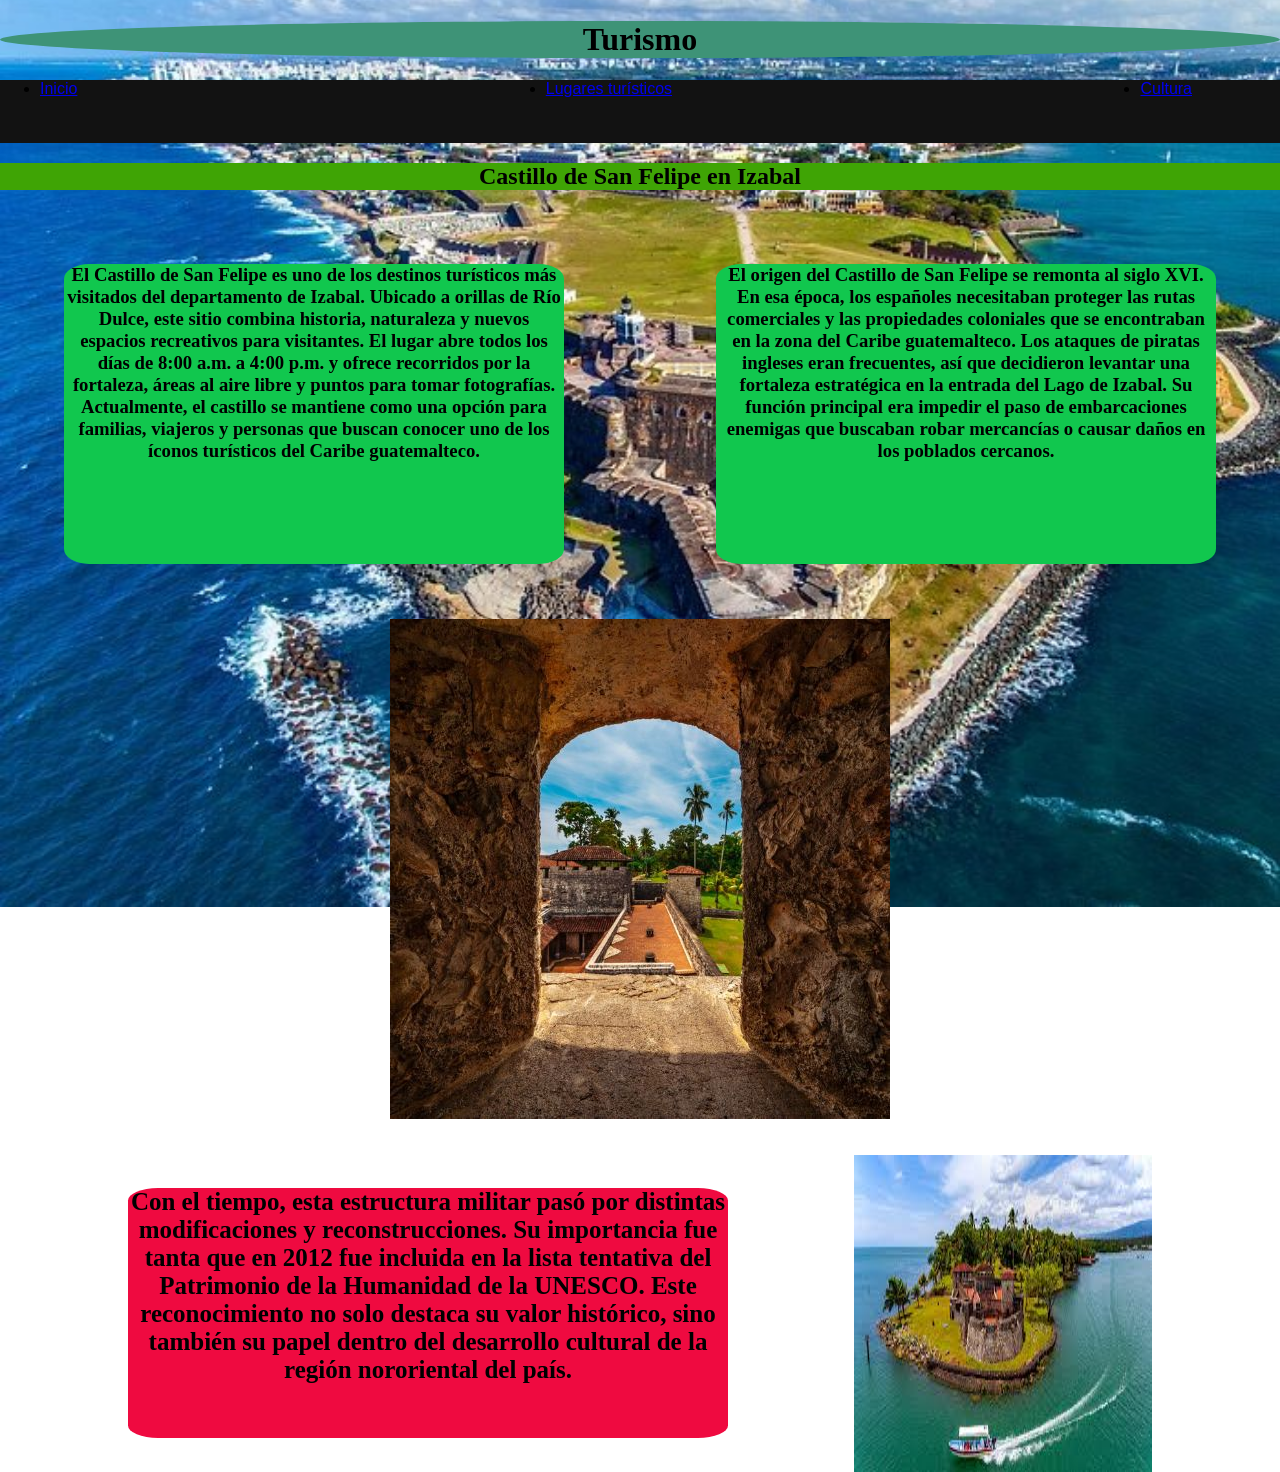
==== index.html @ 3e4a297f "termine de hacer la pagina principal y acomodar los cuadros de los textos" ====
<!DOCTYPE html>
<html lang="en">
<head>
    <meta charset="UTF-8">
    <meta name="viewport" content="width=device-width, initial-scale=1.0">
    <title>Document</title>
    <link rel="stylesheet" href="estilo.css">
</head>
<body>
    <h1>Turismo</h1>

    <nav>
        <nav class="barra-nav">
        <ul>
        <li><a href="index.html">Inicio</a></li>
        <li><a href="Lugares.html">Lugares turísticos</a></li>
        <li><a href="cultura.html">Cultura</a></li> 
        </ul>
    </nav>
    
    <h2>Castillo de San Felipe en Izabal</h2>


    <br></br>
       

      <div class="contenedor-1">

    <h3>El Castillo de San Felipe es uno de los destinos turísticos más visitados del departamento de Izabal. 
        Ubicado a orillas de Río Dulce, este sitio combina historia, naturaleza y nuevos espacios recreativos 
        para visitantes. El lugar abre todos los días de 8:00 a.m. a 4:00 p.m. y ofrece recorridos por la 
        fortaleza, áreas al aire libre y puntos para tomar fotografías. Actualmente, el castillo se mantiene 
        como una opción para familias, viajeros y personas que buscan conocer uno de los íconos turísticos del 
        Caribe guatemalteco.</h3>


    
    
    <h3>El origen del Castillo de San Felipe se remonta al siglo XVI. En esa época, los españoles necesitaban 
        proteger las rutas comerciales y las propiedades coloniales que se encontraban en la zona del Caribe 
        guatemalteco. Los ataques de piratas ingleses eran frecuentes, así que decidieron levantar una fortaleza 
        estratégica en la entrada del Lago de Izabal. Su función principal era impedir el paso de embarcaciones
        enemigas que buscaban robar mercancías o causar daños en los poblados cercanos.</h3> </div>
    
           
    
    </div>


         <br></br>

         
           <div class="filip">
            
            <img src="Castillo-de-San-Felipe.jpeg" alt="Castillo"> 
        
        </div>

          
         
        

         
         <br></br>

         <div class="repeat">


        <h4>Con el tiempo, esta estructura militar pasó por distintas modificaciones y reconstrucciones. 
        Su importancia fue tanta que en 2012 fue incluida en la lista tentativa del Patrimonio de la
         Humanidad de la UNESCO. Este reconocimiento no solo destaca su valor histórico, sino también
         su papel dentro del desarrollo cultural de la región nororiental del país.</h4> 

         
         <br></br>
         <img src="Castillo.jpeg" alt="castillo"> </div>


        
        
    </h3>

    
</body>
</html>
---- estilo.css ----
body{
    background-image: url("caption.jpg");
    background-size: cover;       
    background-repeat: no-repeat;  
    background-position: center;  
    background-attachment: fixed;  
    height: 100vh;                 
    margin: 0;
}



h1{
    background-color: rgb(62, 147, 119);
    border-radius: 100%;
    text-align: center;
}

.barra-nav{
    background-color: rgb(18, 18, 18);
    text-align: center;
    font-family: Impact, Haettenschweiler, 'Arial Narrow Bold', sans-serif;
    height: 7vh;
    align-items: center;

}
ul{
    display: flex;
    width: 90%;
    justify-content: space-between;
    align-items: center;
}

h2{
    text-align: center;
    background-color: rgb(63, 164, 5);
    

}

h3{
    border-radius: 5%;
    width: 500px;
    height: 300px;
    background-color: rgb(17, 199, 78);
    text-align: center;
    align-items: center;
    justify-content: center;
    border-top: 50%;
   
    
   
   
}

h4{
     border-radius: 5%;
    width: 600px;
    height: 250px;
    background-color: rgb(239, 10, 64);
    text-align: center;
    align-items: center;
    justify-content: center;
    display: block;
    font-size: 25px;

}

.contenedor-1{
    display: flex;
    justify-content: center;
    gap: 20;
    flex-wrap: wrap;
    justify-content: space-between;
    padding: 0 5%;
    
}

.repeat{
     display: flex;
    justify-content: center;
    gap: 20;
    flex-wrap: wrap;
    justify-content: space-between;
    padding: 0 10%;
    
       


}

.filip{
    display: flex;
    justify-content: center;
    border-radius: 25%; 
}
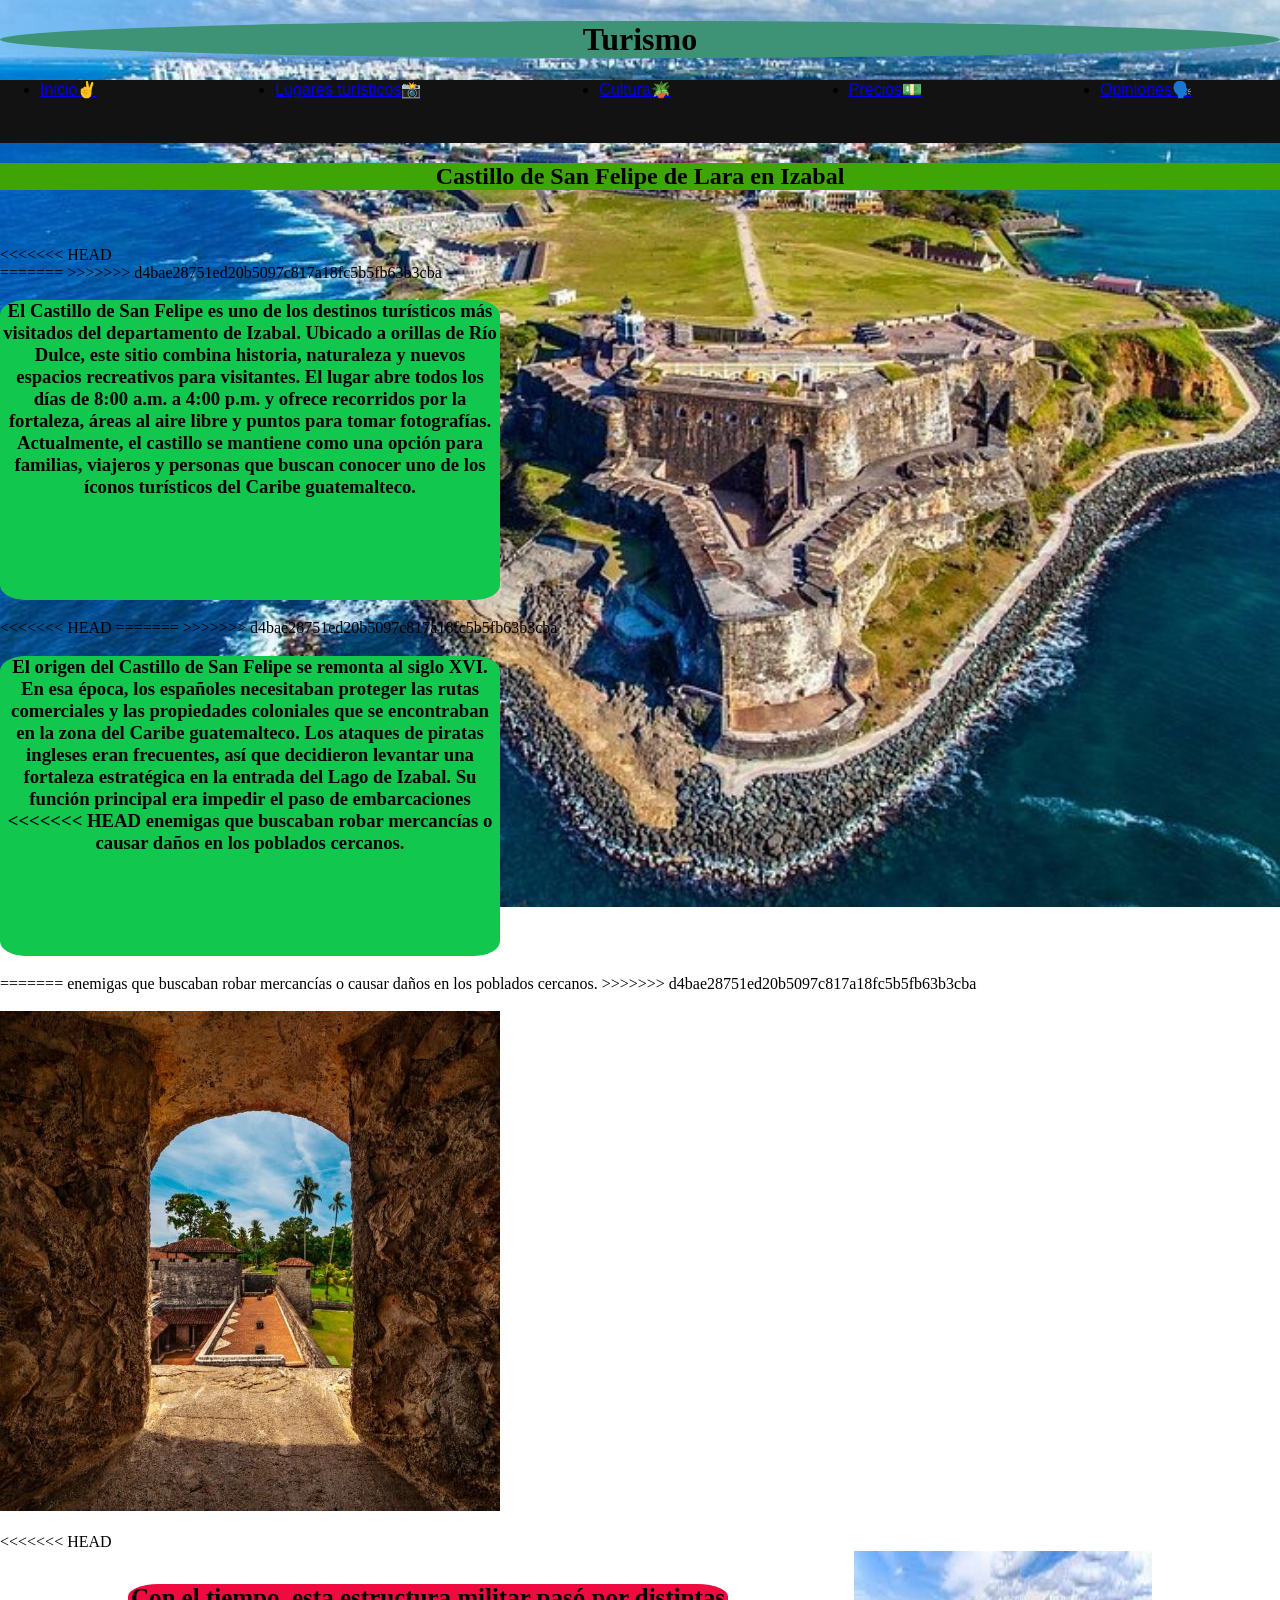
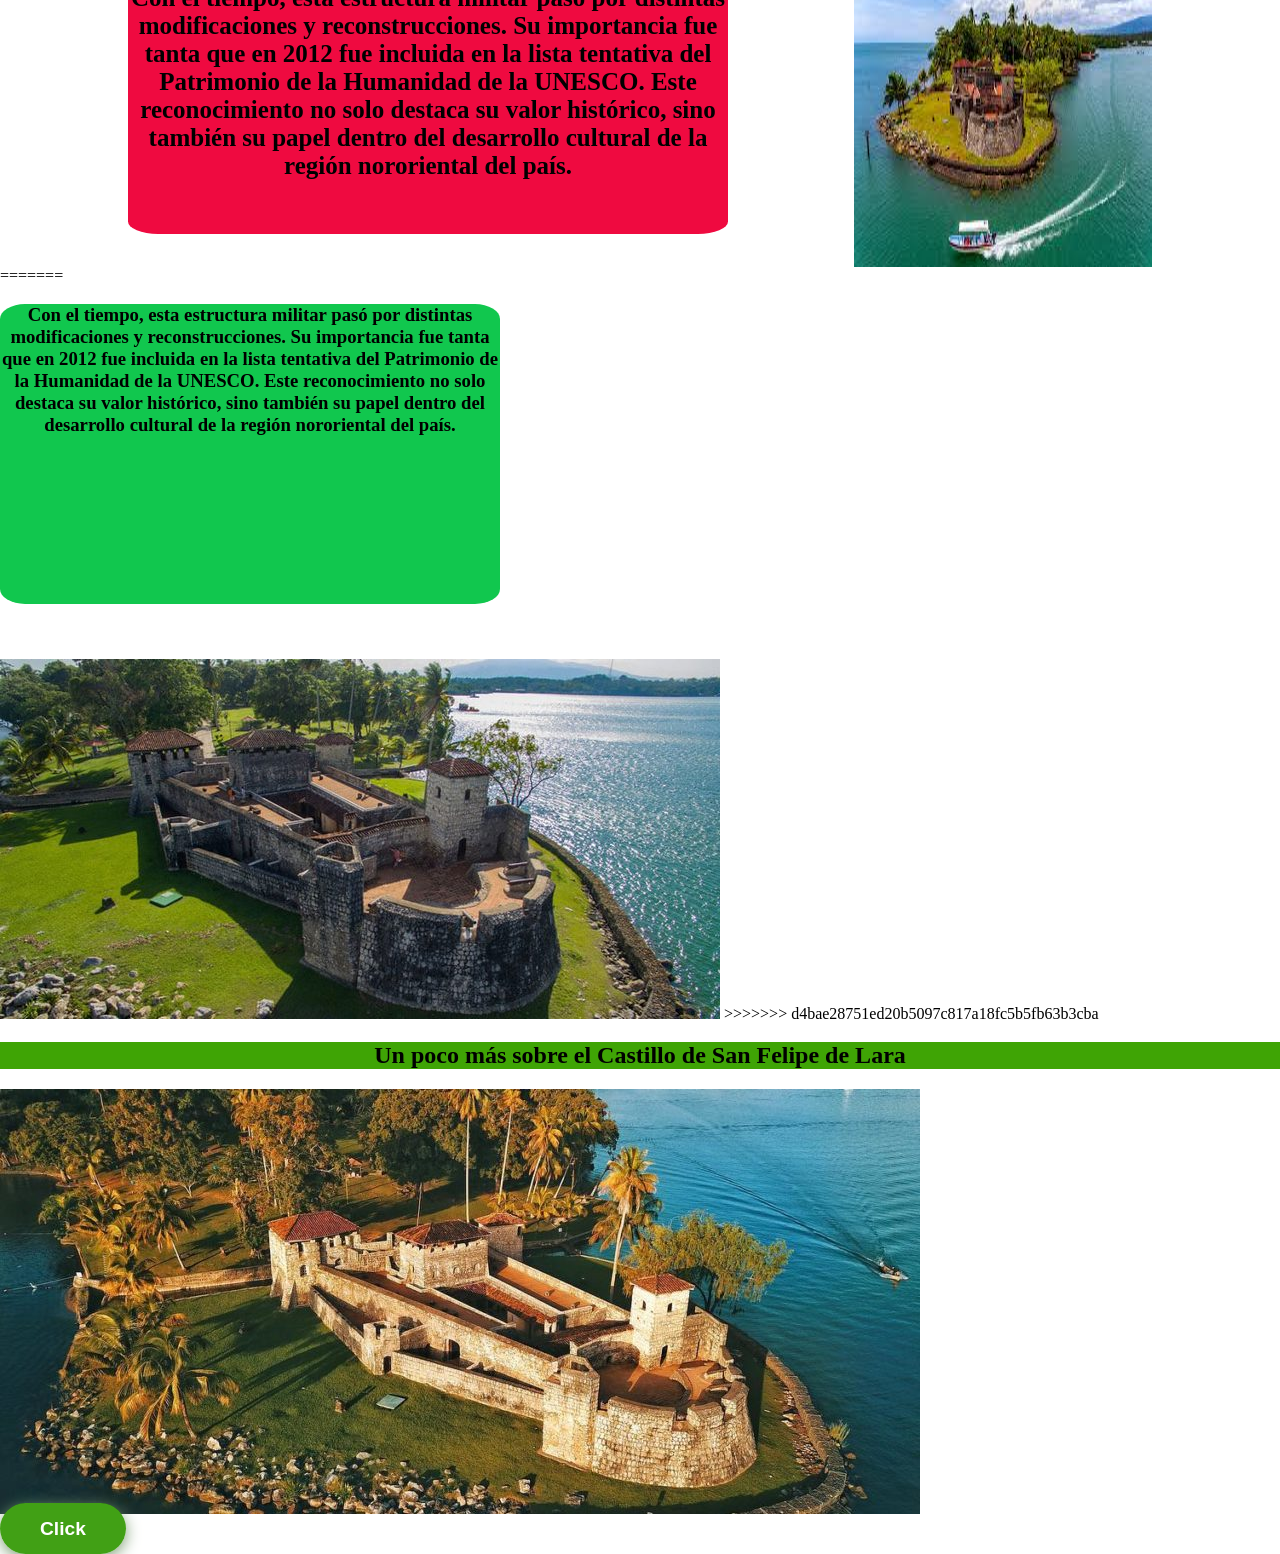
==== commit 2148fcca: "hise otros cambios a los textos y a unos archivos" ====
--- a/index.html
+++ b/index.html
@@ -8,24 +8,26 @@
 </head>
 <body>
     <h1>Turismo</h1>
-
-    <nav>
+    
         <nav class="barra-nav">
         <ul>
-        <li><a href="index.html">Inicio</a></li>
-        <li><a href="Lugares.html">Lugares turísticos</a></li>
-        <li><a href="cultura.html">Cultura</a></li> 
+        <li><a href="index.html">Inicio✌️</a></li>
+        <li><a href="Lugares.html">Lugares turísticos📸</a></li>
+        <li><a href="cultura.html">Cultura🪴</a></li> 
+         <li><a href="Precios.html">Precios💵</a></li> 
+          <li><a href="Opiniones.html">Opiniones🗣️</a></li> 
         </ul>
     </nav>
     
-    <h2>Castillo de San Felipe en Izabal</h2>
-
-
+    <h2>Castillo de San Felipe de Lara en Izabal</h2>
     <br></br>
+<<<<<<< HEAD
        
 
       <div class="contenedor-1">
 
+=======
+>>>>>>> d4bae28751ed20b5097c817a18fc5b5fb63b3cba
     <h3>El Castillo de San Felipe es uno de los destinos turísticos más visitados del departamento de Izabal. 
         Ubicado a orillas de Río Dulce, este sitio combina historia, naturaleza y nuevos espacios recreativos 
         para visitantes. El lugar abre todos los días de 8:00 a.m. a 4:00 p.m. y ofrece recorridos por la 
@@ -33,13 +35,17 @@
         como una opción para familias, viajeros y personas que buscan conocer uno de los íconos turísticos del 
         Caribe guatemalteco.</h3>
 
+<<<<<<< HEAD
 
     
     
+=======
+>>>>>>> d4bae28751ed20b5097c817a18fc5b5fb63b3cba
     <h3>El origen del Castillo de San Felipe se remonta al siglo XVI. En esa época, los españoles necesitaban 
         proteger las rutas comerciales y las propiedades coloniales que se encontraban en la zona del Caribe 
         guatemalteco. Los ataques de piratas ingleses eran frecuentes, así que decidieron levantar una fortaleza 
         estratégica en la entrada del Lago de Izabal. Su función principal era impedir el paso de embarcaciones
+<<<<<<< HEAD
         enemigas que buscaban robar mercancías o causar daños en los poblados cercanos.</h3> </div>
     
            
@@ -47,21 +53,13 @@
     </div>
 
 
+=======
+        enemigas que buscaban robar mercancías o causar daños en los poblados cercanos.</h3>
+>>>>>>> d4bae28751ed20b5097c817a18fc5b5fb63b3cba
          <br></br>
-
-         
-           <div class="filip">
-            
-            <img src="Castillo-de-San-Felipe.jpeg" alt="Castillo"> 
-        
-        </div>
-
-          
-         
-        
-
-         
+         <img src="Castillo-de-San-Felipe.jpeg" alt="Castillo">
          <br></br>
+<<<<<<< HEAD
 
          <div class="repeat">
 
@@ -74,8 +72,25 @@
          
          <br></br>
          <img src="Castillo.jpeg" alt="castillo"> </div>
+=======
+        <h3>Con el tiempo, esta estructura militar pasó por distintas modificaciones y reconstrucciones. 
+        Su importancia fue tanta que en 2012 fue incluida en la lista tentativa del Patrimonio de la
+         Humanidad de la UNESCO. Este reconocimiento no solo destaca su valor histórico, sino también
+         su papel dentro del desarrollo cultural de la región nororiental del país.</h3>
+         <br></br>
+         <img src="Fondo.jpeg" alt="Lugar">
+>>>>>>> d4bae28751ed20b5097c817a18fc5b5fb63b3cba
 
+    <h2>Un poco más sobre el Castillo de San Felipe de Lara</h2>
+        <img src="C.jpeg" alt="Castillo">
+        <br>
 
+        <!-- boton -->
+      <div class="contenedor-boton">
+        <a href="https://share.google/L8lmD1VHxZfL7Hpo6" target="_blank" class="btn-Click">Click</a>
+      </div>
+
+        
         
         
     </h3>
--- a/estilo.css
+++ b/estilo.css
@@ -66,6 +66,7 @@
 
 }
 
+<<<<<<< HEAD
 .contenedor-1{
     display: flex;
     justify-content: center;
@@ -93,4 +94,30 @@
     display: flex;
     justify-content: center;
     border-radius: 25%; 
-}+}
+=======
+.contenedor-boton {
+    display: flex;
+    justify-content: center;
+    margin-top: 40px;
+    margin-bottom: 60px;
+ }
+
+ .btn-Click{
+    height: 42%;
+    background-color: rgb(65, 160, 21);
+    color: white;
+    padding: 15px 40px;
+    font-size: 1.2rem;
+    font-family: 'Segoe UI', sans-serif;
+    font-weight: bold;
+    text-decoration: none;
+    border-radius: 50px;
+    box-shadow: 0 4px 15px rgb(130, 161, 120);
+ }
+
+.btn-Click::after{
+    background-color: rgb(108, 192, 82);
+ }
+
+>>>>>>> d4bae28751ed20b5097c817a18fc5b5fb63b3cba
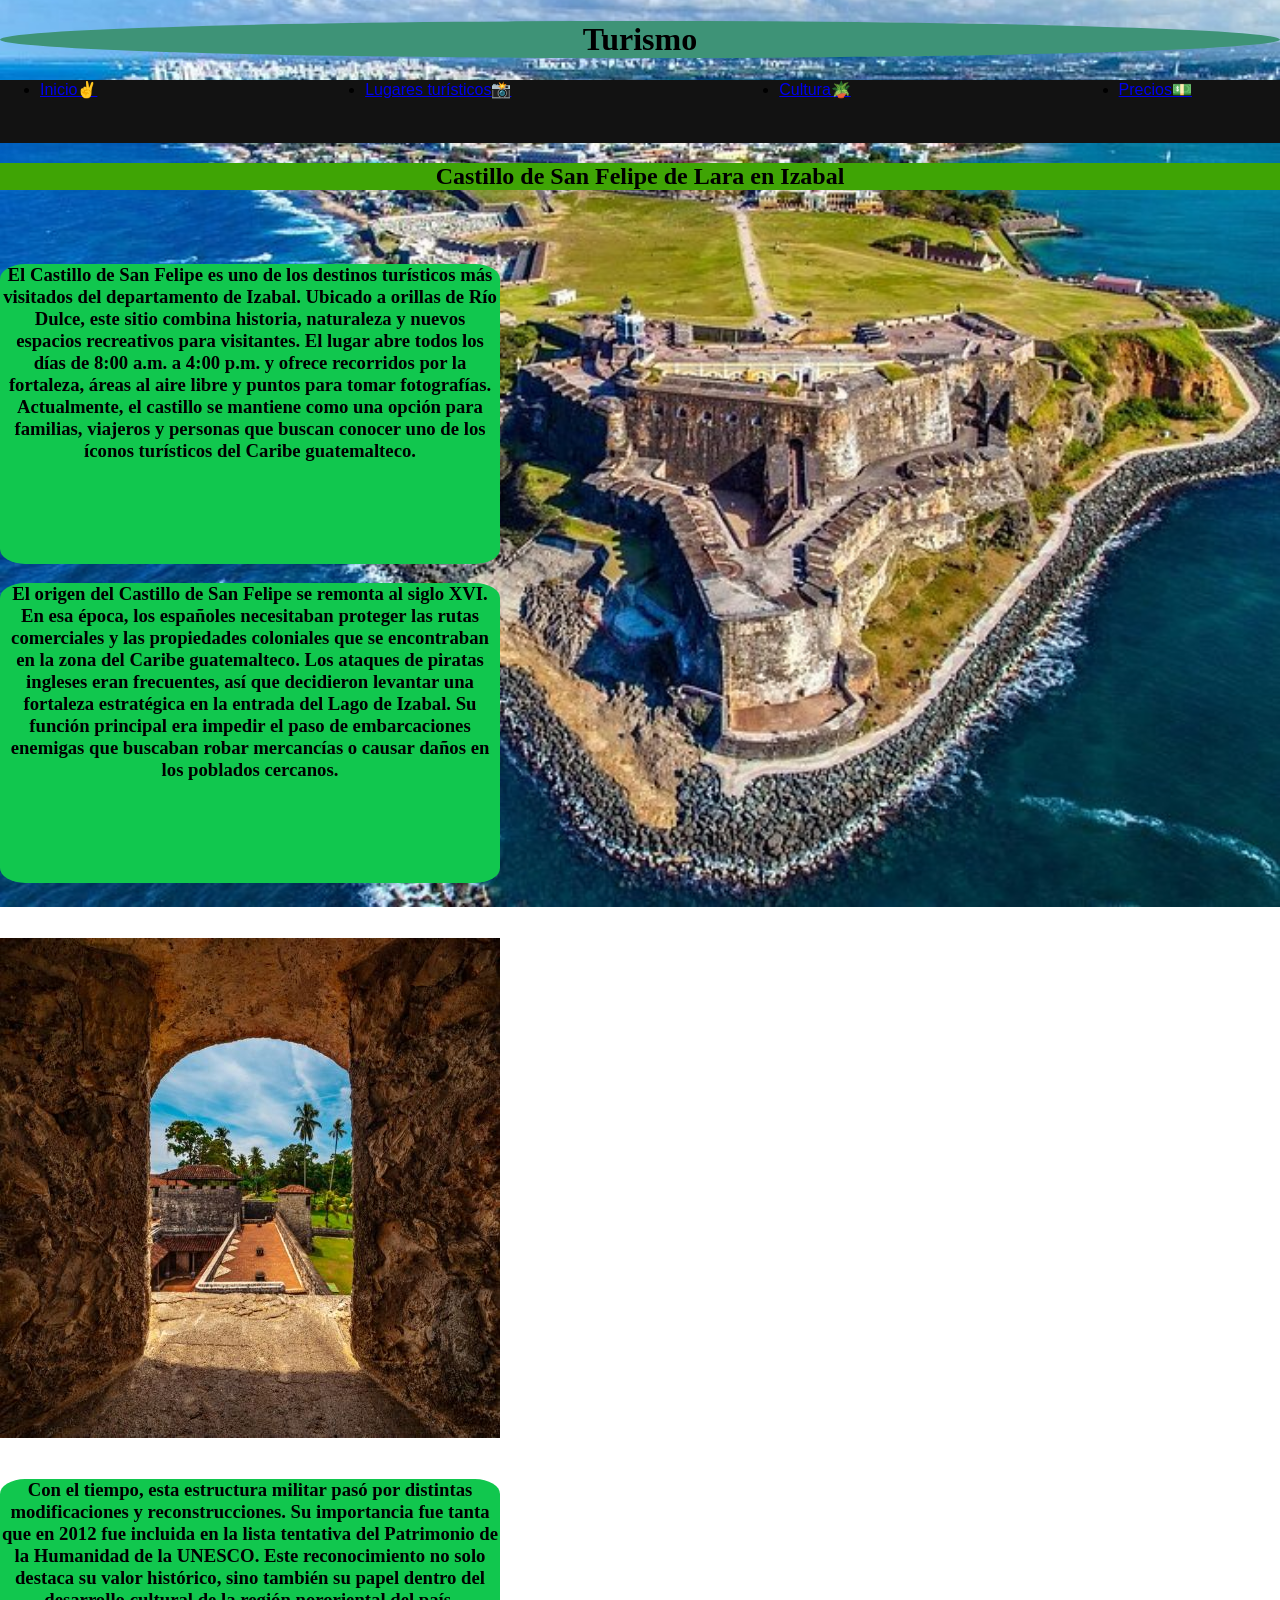
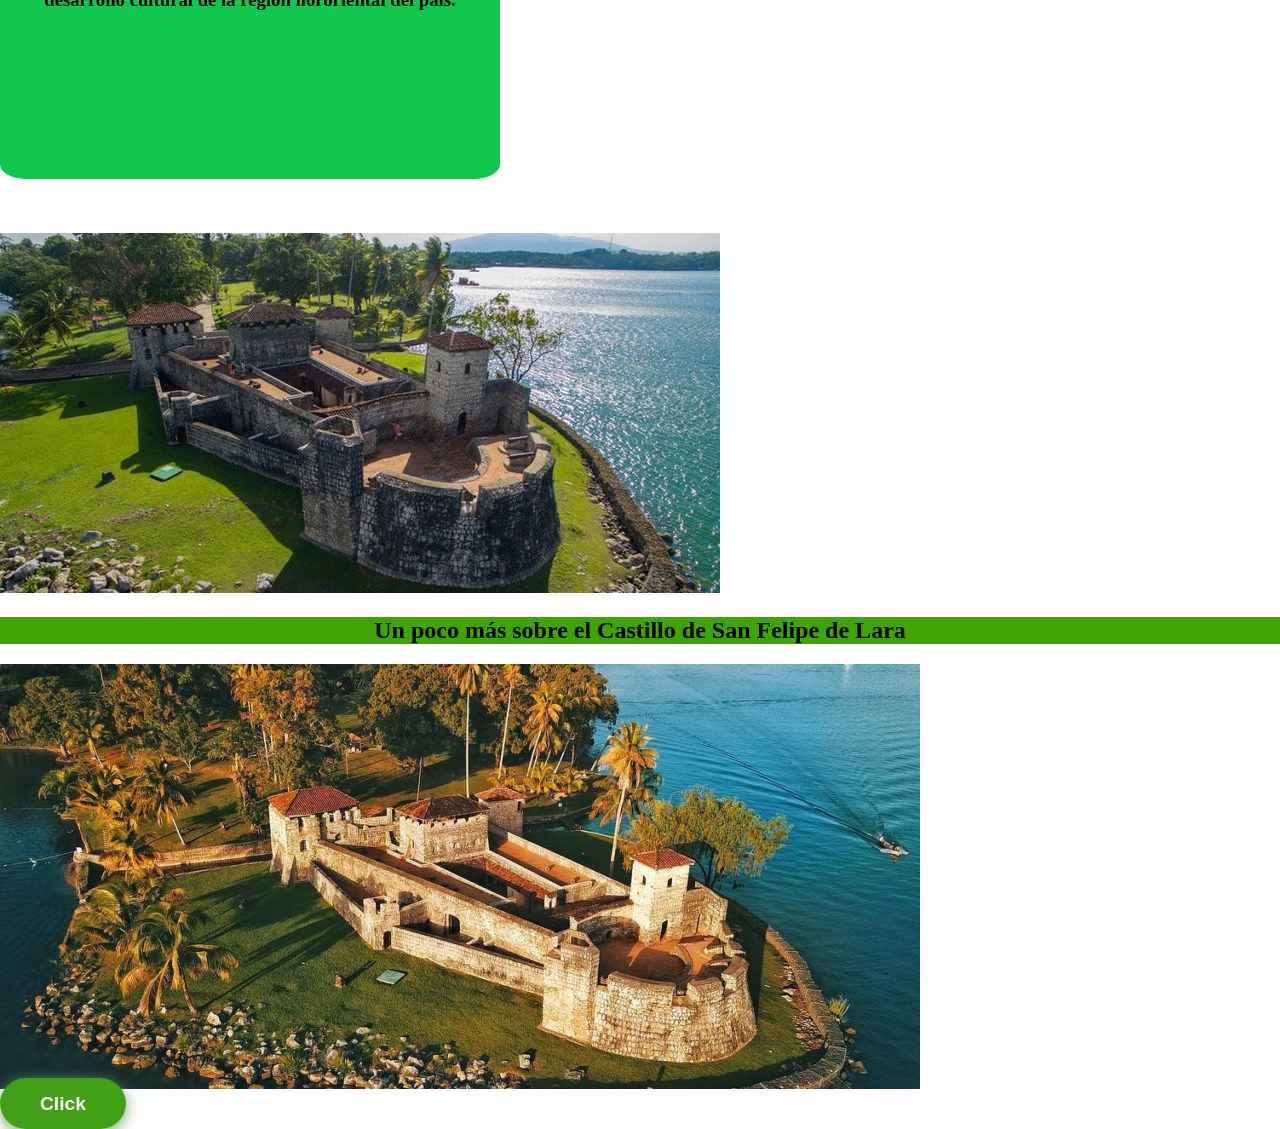
==== commit fe5759a7: "Empeze a hacer la página de Cultura y su css" ====
--- a/index.html
+++ b/index.html
@@ -15,19 +15,11 @@
         <li><a href="Lugares.html">Lugares turísticos📸</a></li>
         <li><a href="cultura.html">Cultura🪴</a></li> 
          <li><a href="Precios.html">Precios💵</a></li> 
-          <li><a href="Opiniones.html">Opiniones🗣️</a></li> 
         </ul>
     </nav>
     
     <h2>Castillo de San Felipe de Lara en Izabal</h2>
     <br></br>
-<<<<<<< HEAD
-       
-
-      <div class="contenedor-1">
-
-=======
->>>>>>> d4bae28751ed20b5097c817a18fc5b5fb63b3cba
     <h3>El Castillo de San Felipe es uno de los destinos turísticos más visitados del departamento de Izabal. 
         Ubicado a orillas de Río Dulce, este sitio combina historia, naturaleza y nuevos espacios recreativos 
         para visitantes. El lugar abre todos los días de 8:00 a.m. a 4:00 p.m. y ofrece recorridos por la 
@@ -35,51 +27,20 @@
         como una opción para familias, viajeros y personas que buscan conocer uno de los íconos turísticos del 
         Caribe guatemalteco.</h3>
 
-<<<<<<< HEAD
-
-    
-    
-=======
->>>>>>> d4bae28751ed20b5097c817a18fc5b5fb63b3cba
     <h3>El origen del Castillo de San Felipe se remonta al siglo XVI. En esa época, los españoles necesitaban 
         proteger las rutas comerciales y las propiedades coloniales que se encontraban en la zona del Caribe 
         guatemalteco. Los ataques de piratas ingleses eran frecuentes, así que decidieron levantar una fortaleza 
         estratégica en la entrada del Lago de Izabal. Su función principal era impedir el paso de embarcaciones
-<<<<<<< HEAD
-        enemigas que buscaban robar mercancías o causar daños en los poblados cercanos.</h3> </div>
-    
-           
-    
-    </div>
-
-
-=======
         enemigas que buscaban robar mercancías o causar daños en los poblados cercanos.</h3>
->>>>>>> d4bae28751ed20b5097c817a18fc5b5fb63b3cba
          <br></br>
          <img src="Castillo-de-San-Felipe.jpeg" alt="Castillo">
          <br></br>
-<<<<<<< HEAD
-
-         <div class="repeat">
-
-
-        <h4>Con el tiempo, esta estructura militar pasó por distintas modificaciones y reconstrucciones. 
-        Su importancia fue tanta que en 2012 fue incluida en la lista tentativa del Patrimonio de la
-         Humanidad de la UNESCO. Este reconocimiento no solo destaca su valor histórico, sino también
-         su papel dentro del desarrollo cultural de la región nororiental del país.</h4> 
-
-         
-         <br></br>
-         <img src="Castillo.jpeg" alt="castillo"> </div>
-=======
         <h3>Con el tiempo, esta estructura militar pasó por distintas modificaciones y reconstrucciones. 
         Su importancia fue tanta que en 2012 fue incluida en la lista tentativa del Patrimonio de la
          Humanidad de la UNESCO. Este reconocimiento no solo destaca su valor histórico, sino también
          su papel dentro del desarrollo cultural de la región nororiental del país.</h3>
          <br></br>
          <img src="Fondo.jpeg" alt="Lugar">
->>>>>>> d4bae28751ed20b5097c817a18fc5b5fb63b3cba
 
     <h2>Un poco más sobre el Castillo de San Felipe de Lara</h2>
         <img src="C.jpeg" alt="Castillo">
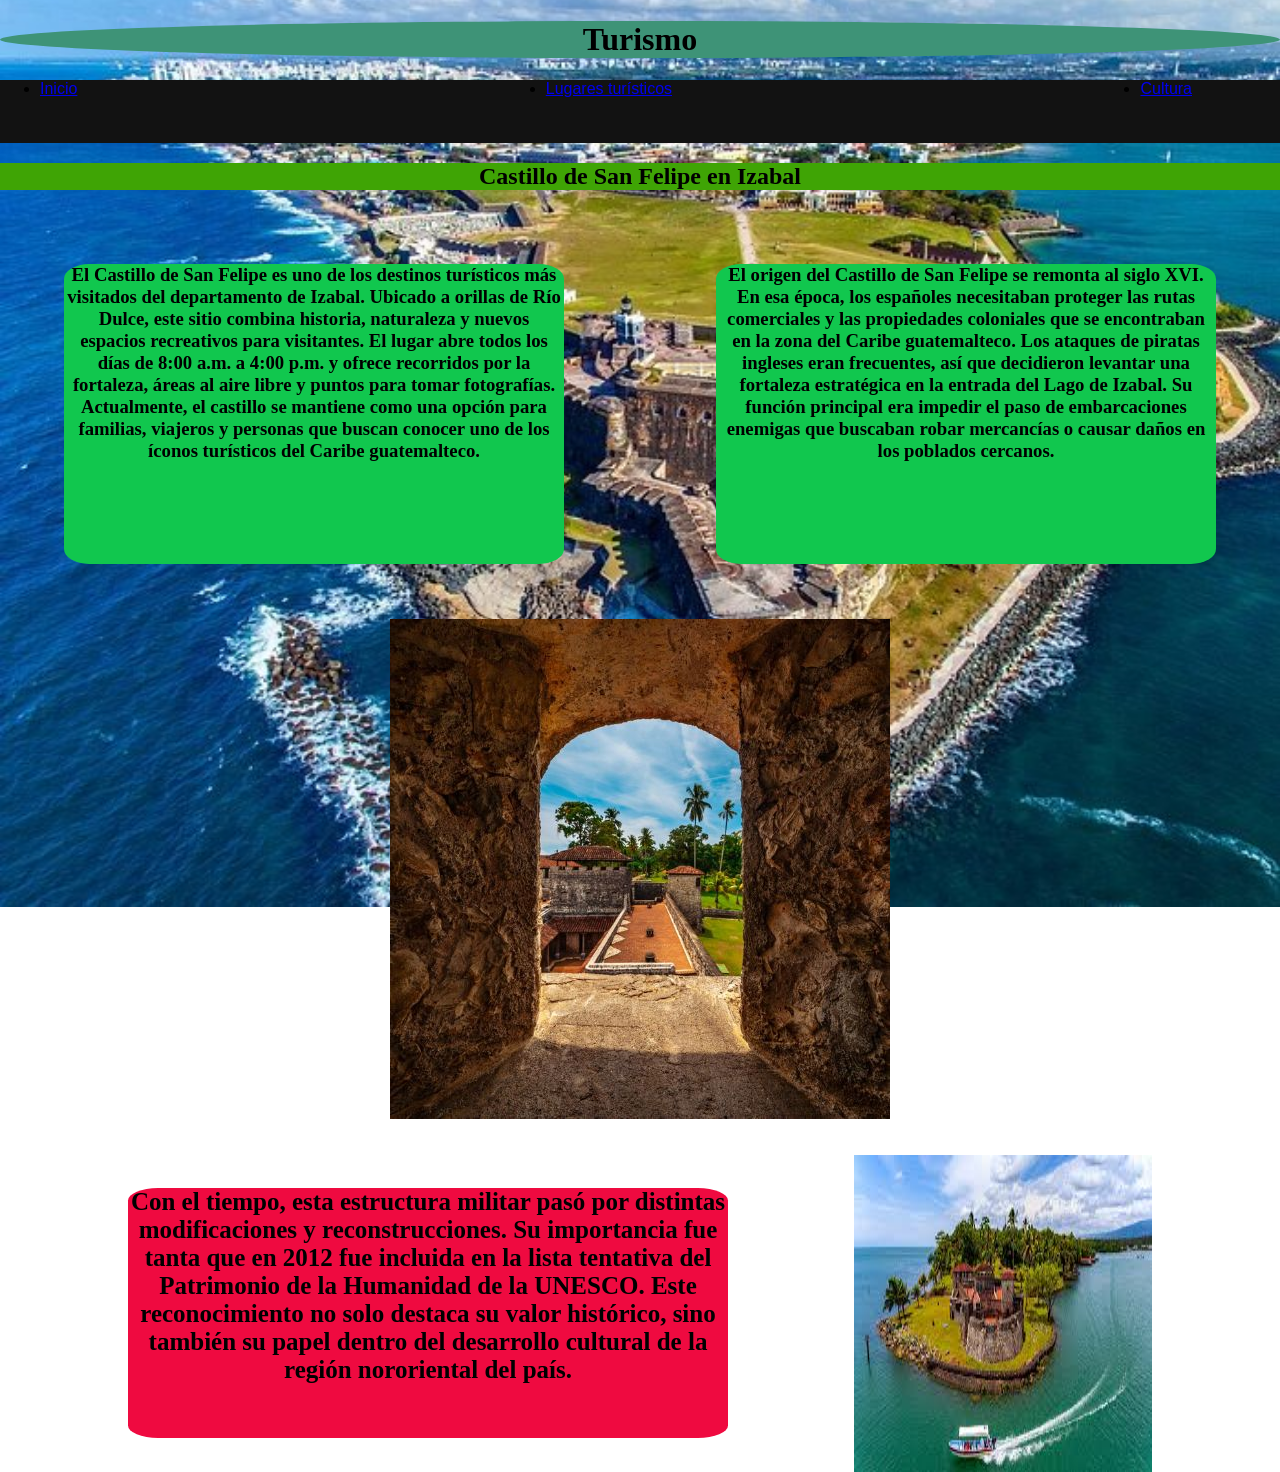
==== commit fb320c26: "estuve eliminando archivos y viendo que mas habia que arreglar en el css y html" ====
--- a/index.html
+++ b/index.html
@@ -8,18 +8,24 @@
 </head>
 <body>
     <h1>Turismo</h1>
-    
+
+    <nav>
         <nav class="barra-nav">
         <ul>
-        <li><a href="index.html">Inicio✌️</a></li>
-        <li><a href="Lugares.html">Lugares turísticos📸</a></li>
-        <li><a href="cultura.html">Cultura🪴</a></li> 
-         <li><a href="Precios.html">Precios💵</a></li> 
+        <li><a href="index.html">Inicio</a></li>
+        <li><a href="Lugares.html">Lugares turísticos</a></li>
+        <li><a href="cultura.html">Cultura</a></li> 
         </ul>
     </nav>
     
-    <h2>Castillo de San Felipe de Lara en Izabal</h2>
+    <h2>Castillo de San Felipe en Izabal</h2>
+
+
     <br></br>
+       
+
+      <div class="contenedor-1">
+
     <h3>El Castillo de San Felipe es uno de los destinos turísticos más visitados del departamento de Izabal. 
         Ubicado a orillas de Río Dulce, este sitio combina historia, naturaleza y nuevos espacios recreativos 
         para visitantes. El lugar abre todos los días de 8:00 a.m. a 4:00 p.m. y ofrece recorridos por la 
@@ -27,31 +33,49 @@
         como una opción para familias, viajeros y personas que buscan conocer uno de los íconos turísticos del 
         Caribe guatemalteco.</h3>
 
+
+    
+    
     <h3>El origen del Castillo de San Felipe se remonta al siglo XVI. En esa época, los españoles necesitaban 
         proteger las rutas comerciales y las propiedades coloniales que se encontraban en la zona del Caribe 
         guatemalteco. Los ataques de piratas ingleses eran frecuentes, así que decidieron levantar una fortaleza 
         estratégica en la entrada del Lago de Izabal. Su función principal era impedir el paso de embarcaciones
-        enemigas que buscaban robar mercancías o causar daños en los poblados cercanos.</h3>
+        enemigas que buscaban robar mercancías o causar daños en los poblados cercanos.</h3> </div>
+    
+           
+    
+    </div>
+
+
          <br></br>
-         <img src="Castillo-de-San-Felipe.jpeg" alt="Castillo">
+
+         
+           <div class="filip">
+            
+            <img src="Castillo-de-San-Felipe.jpeg" alt="Castillo"> 
+        
+        </div>
+
+          
+         
+        
+
+         
          <br></br>
-        <h3>Con el tiempo, esta estructura militar pasó por distintas modificaciones y reconstrucciones. 
+
+         <div class="repeat">
+
+
+        <h4>Con el tiempo, esta estructura militar pasó por distintas modificaciones y reconstrucciones. 
         Su importancia fue tanta que en 2012 fue incluida en la lista tentativa del Patrimonio de la
          Humanidad de la UNESCO. Este reconocimiento no solo destaca su valor histórico, sino también
-         su papel dentro del desarrollo cultural de la región nororiental del país.</h3>
+         su papel dentro del desarrollo cultural de la región nororiental del país.</h4> 
+
+         
          <br></br>
-         <img src="Fondo.jpeg" alt="Lugar">
+         <img src="Castillo.jpeg" alt="castillo"> </div>
 
-    <h2>Un poco más sobre el Castillo de San Felipe de Lara</h2>
-        <img src="C.jpeg" alt="Castillo">
-        <br>
 
-        <!-- boton -->
-      <div class="contenedor-boton">
-        <a href="https://share.google/L8lmD1VHxZfL7Hpo6" target="_blank" class="btn-Click">Click</a>
-      </div>
-
-        
         
         
     </h3>
--- a/estilo.css
+++ b/estilo.css
@@ -66,7 +66,6 @@
 
 }
 
-<<<<<<< HEAD
 .contenedor-1{
     display: flex;
     justify-content: center;
@@ -94,30 +93,4 @@
     display: flex;
     justify-content: center;
     border-radius: 25%; 
-}
-=======
-.contenedor-boton {
-    display: flex;
-    justify-content: center;
-    margin-top: 40px;
-    margin-bottom: 60px;
- }
-
- .btn-Click{
-    height: 42%;
-    background-color: rgb(65, 160, 21);
-    color: white;
-    padding: 15px 40px;
-    font-size: 1.2rem;
-    font-family: 'Segoe UI', sans-serif;
-    font-weight: bold;
-    text-decoration: none;
-    border-radius: 50px;
-    box-shadow: 0 4px 15px rgb(130, 161, 120);
- }
-
-.btn-Click::after{
-    background-color: rgb(108, 192, 82);
- }
-
->>>>>>> d4bae28751ed20b5097c817a18fc5b5fb63b3cba
+}
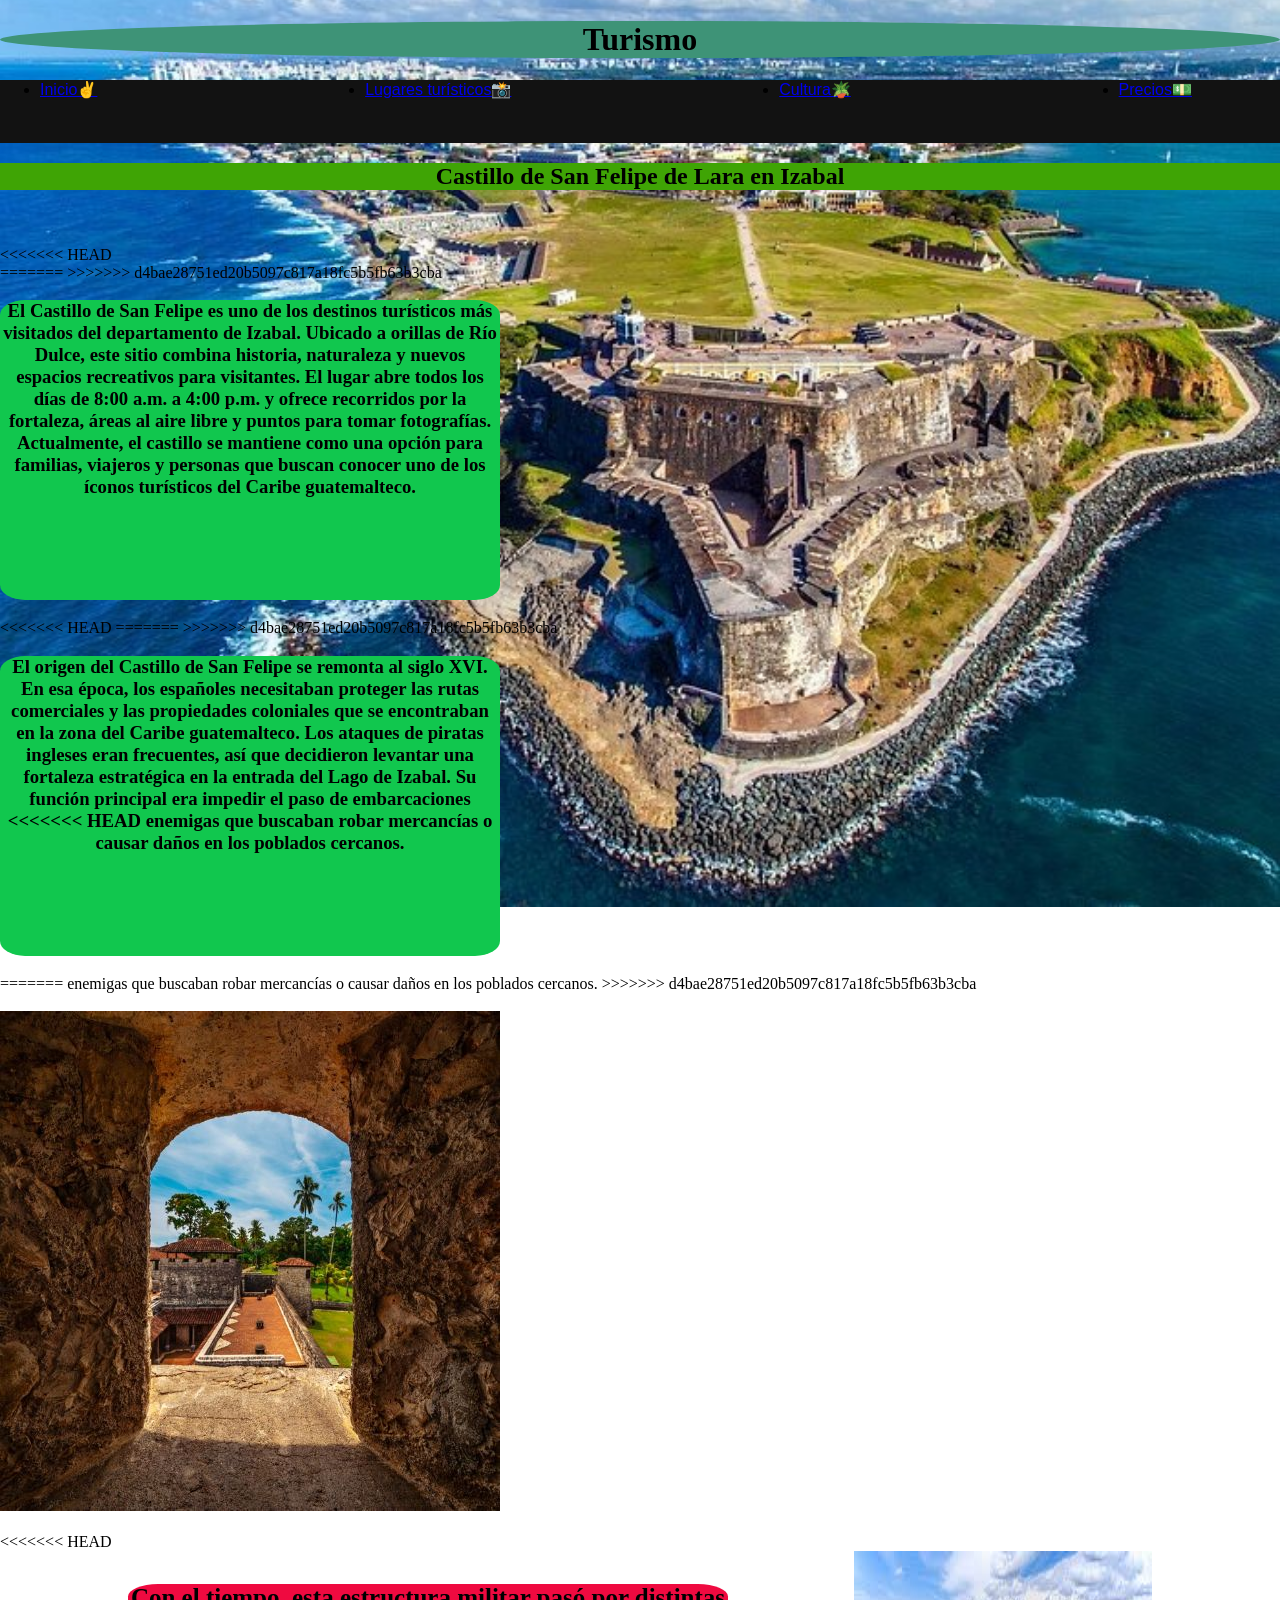
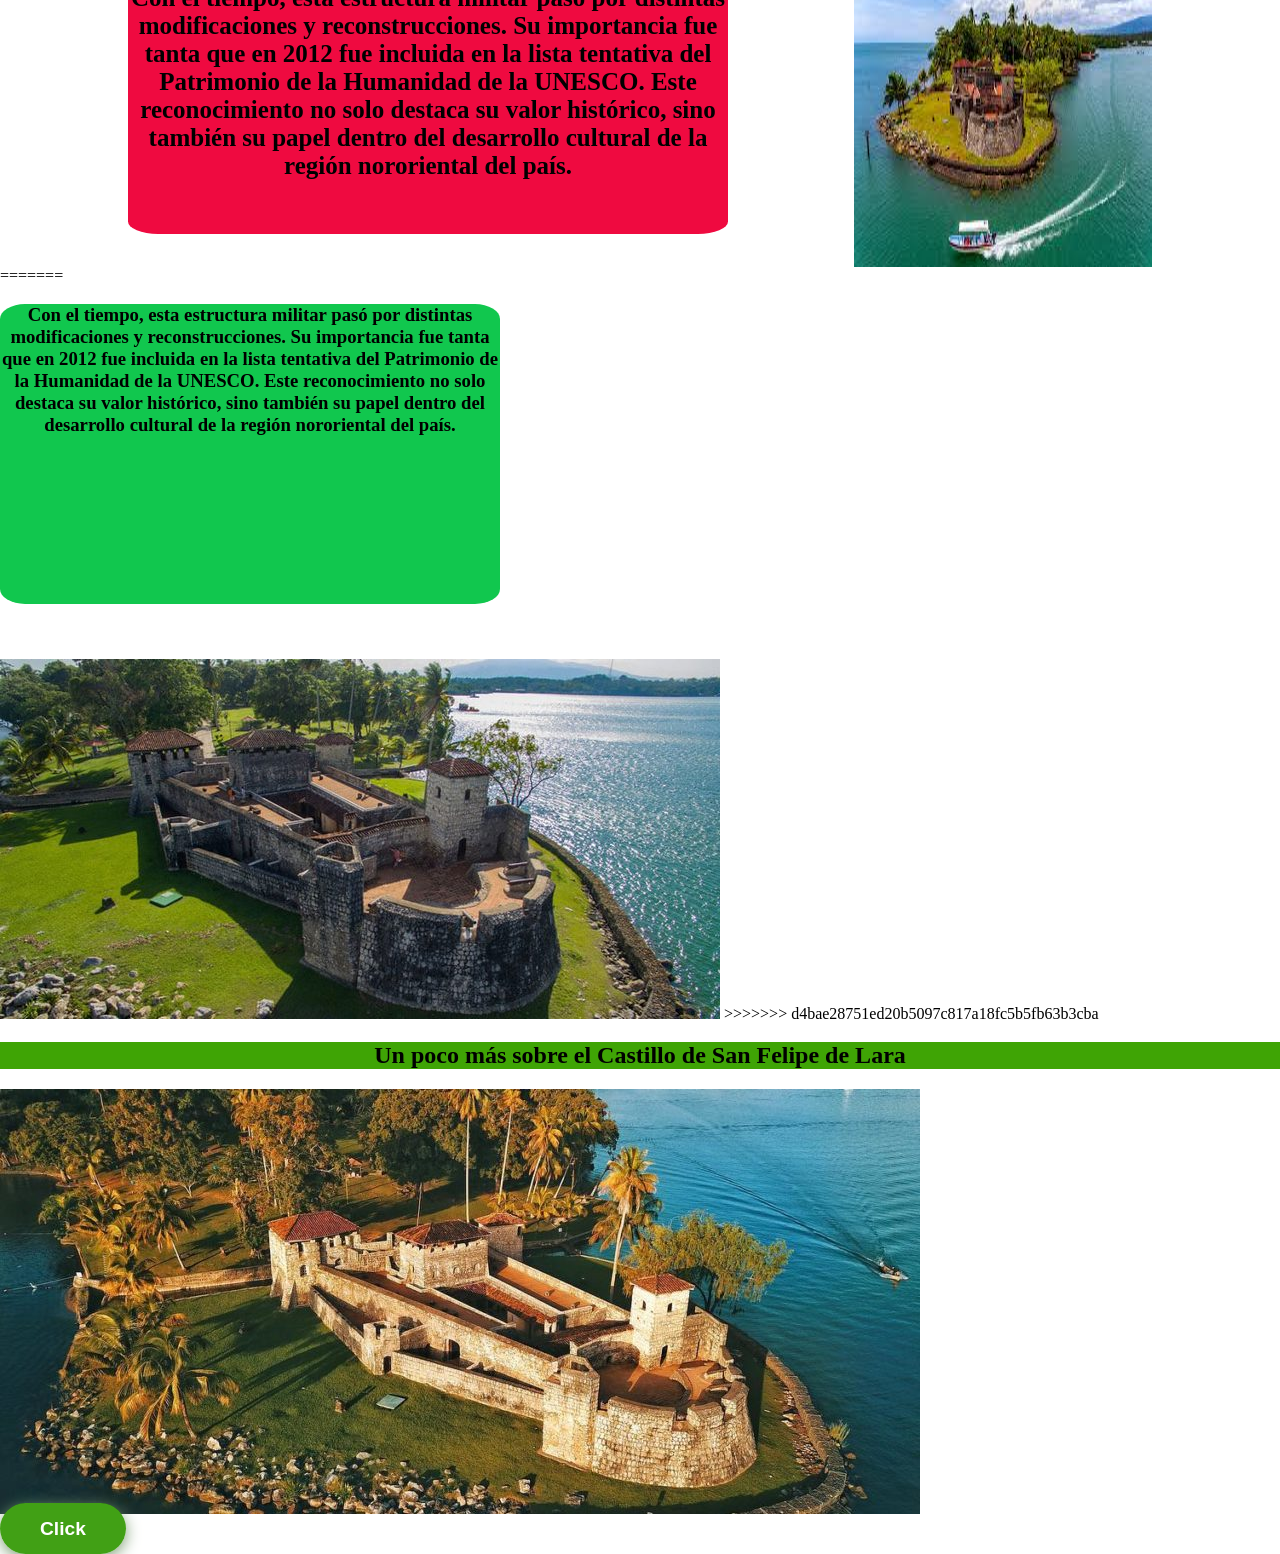
==== commit 8f00a378: "Modifique la página de cultura" ====
--- a/index.html
+++ b/index.html
@@ -8,24 +8,25 @@
 </head>
 <body>
     <h1>Turismo</h1>
-
-    <nav>
+    
         <nav class="barra-nav">
         <ul>
-        <li><a href="index.html">Inicio</a></li>
-        <li><a href="Lugares.html">Lugares turísticos</a></li>
-        <li><a href="cultura.html">Cultura</a></li> 
+        <li><a href="index.html">Inicio✌️</a></li>
+        <li><a href="Lugares.html">Lugares turísticos📸</a></li>
+        <li><a href="cultura.html">Cultura🪴</a></li> 
+         <li><a href="Precios.html">Precios💵</a></li> 
         </ul>
     </nav>
     
-    <h2>Castillo de San Felipe en Izabal</h2>
-
-
+    <h2>Castillo de San Felipe de Lara en Izabal</h2>
     <br></br>
+<<<<<<< HEAD
        
 
       <div class="contenedor-1">
 
+=======
+>>>>>>> d4bae28751ed20b5097c817a18fc5b5fb63b3cba
     <h3>El Castillo de San Felipe es uno de los destinos turísticos más visitados del departamento de Izabal. 
         Ubicado a orillas de Río Dulce, este sitio combina historia, naturaleza y nuevos espacios recreativos 
         para visitantes. El lugar abre todos los días de 8:00 a.m. a 4:00 p.m. y ofrece recorridos por la 
@@ -33,13 +34,17 @@
         como una opción para familias, viajeros y personas que buscan conocer uno de los íconos turísticos del 
         Caribe guatemalteco.</h3>
 
+<<<<<<< HEAD
 
     
     
+=======
+>>>>>>> d4bae28751ed20b5097c817a18fc5b5fb63b3cba
     <h3>El origen del Castillo de San Felipe se remonta al siglo XVI. En esa época, los españoles necesitaban 
         proteger las rutas comerciales y las propiedades coloniales que se encontraban en la zona del Caribe 
         guatemalteco. Los ataques de piratas ingleses eran frecuentes, así que decidieron levantar una fortaleza 
         estratégica en la entrada del Lago de Izabal. Su función principal era impedir el paso de embarcaciones
+<<<<<<< HEAD
         enemigas que buscaban robar mercancías o causar daños en los poblados cercanos.</h3> </div>
     
            
@@ -47,21 +52,13 @@
     </div>
 
 
+=======
+        enemigas que buscaban robar mercancías o causar daños en los poblados cercanos.</h3>
+>>>>>>> d4bae28751ed20b5097c817a18fc5b5fb63b3cba
          <br></br>
-
-         
-           <div class="filip">
-            
-            <img src="Castillo-de-San-Felipe.jpeg" alt="Castillo"> 
-        
-        </div>
-
-          
-         
-        
-
-         
+         <img src="Castillo-de-San-Felipe.jpeg" alt="Castillo">
          <br></br>
+<<<<<<< HEAD
 
          <div class="repeat">
 
@@ -74,8 +71,25 @@
          
          <br></br>
          <img src="Castillo.jpeg" alt="castillo"> </div>
+=======
+        <h3>Con el tiempo, esta estructura militar pasó por distintas modificaciones y reconstrucciones. 
+        Su importancia fue tanta que en 2012 fue incluida en la lista tentativa del Patrimonio de la
+         Humanidad de la UNESCO. Este reconocimiento no solo destaca su valor histórico, sino también
+         su papel dentro del desarrollo cultural de la región nororiental del país.</h3>
+         <br></br>
+         <img src="Fondo.jpeg" alt="Lugar">
+>>>>>>> d4bae28751ed20b5097c817a18fc5b5fb63b3cba
 
+    <h2>Un poco más sobre el Castillo de San Felipe de Lara</h2>
+        <img src="C.jpeg" alt="Castillo">
+        <br>
 
+        <!-- boton -->
+      <div class="contenedor-boton">
+        <a href="https://share.google/L8lmD1VHxZfL7Hpo6" target="_blank" class="btn-Click">Click</a>
+      </div>
+
+        
         
         
     </h3>
--- a/estilo.css
+++ b/estilo.css
@@ -66,6 +66,7 @@
 
 }
 
+<<<<<<< HEAD
 .contenedor-1{
     display: flex;
     justify-content: center;
@@ -93,4 +94,30 @@
     display: flex;
     justify-content: center;
     border-radius: 25%; 
-}+}
+=======
+.contenedor-boton {
+    display: flex;
+    justify-content: center;
+    margin-top: 40px;
+    margin-bottom: 60px;
+ }
+
+ .btn-Click{
+    height: 42%;
+    background-color: rgb(65, 160, 21);
+    color: white;
+    padding: 15px 40px;
+    font-size: 1.2rem;
+    font-family: 'Segoe UI', sans-serif;
+    font-weight: bold;
+    text-decoration: none;
+    border-radius: 50px;
+    box-shadow: 0 4px 15px rgb(130, 161, 120);
+ }
+
+.btn-Click::after{
+    background-color: rgb(108, 192, 82);
+ }
+
+>>>>>>> d4bae28751ed20b5097c817a18fc5b5fb63b3cba
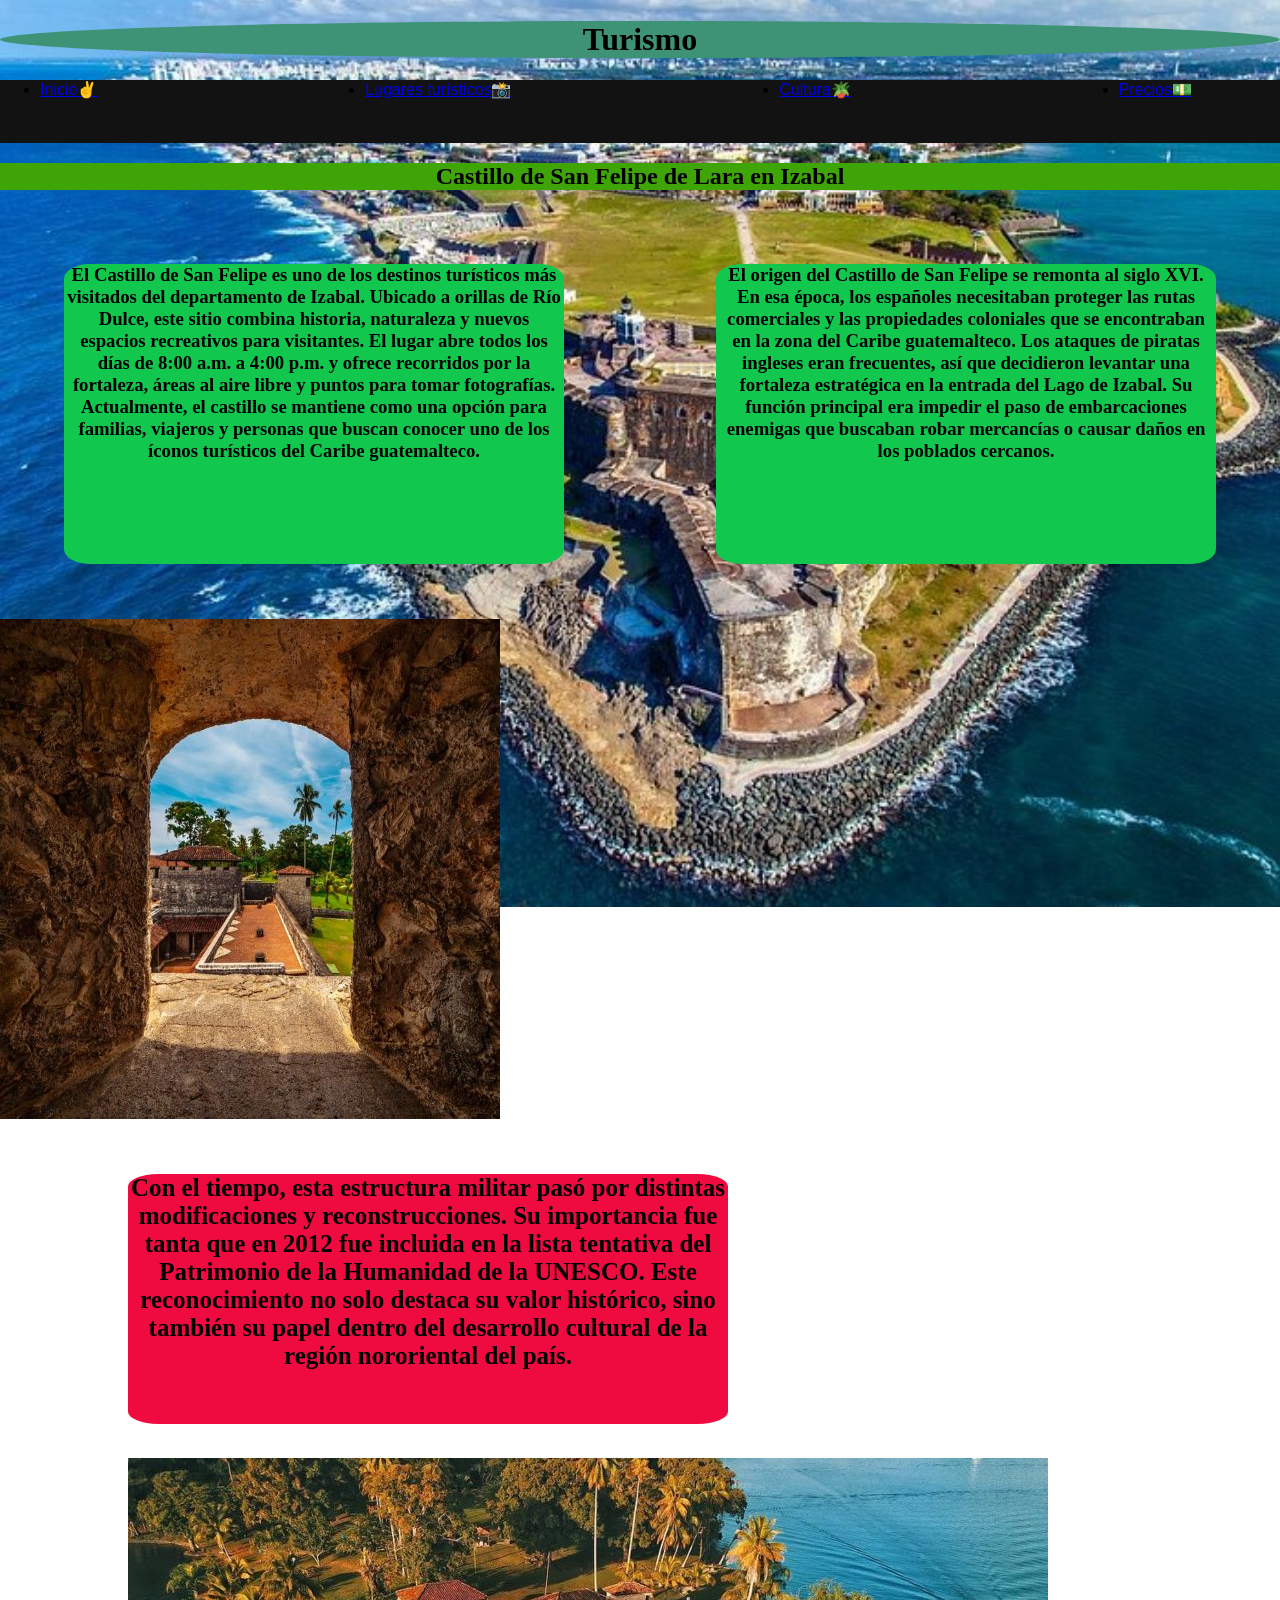
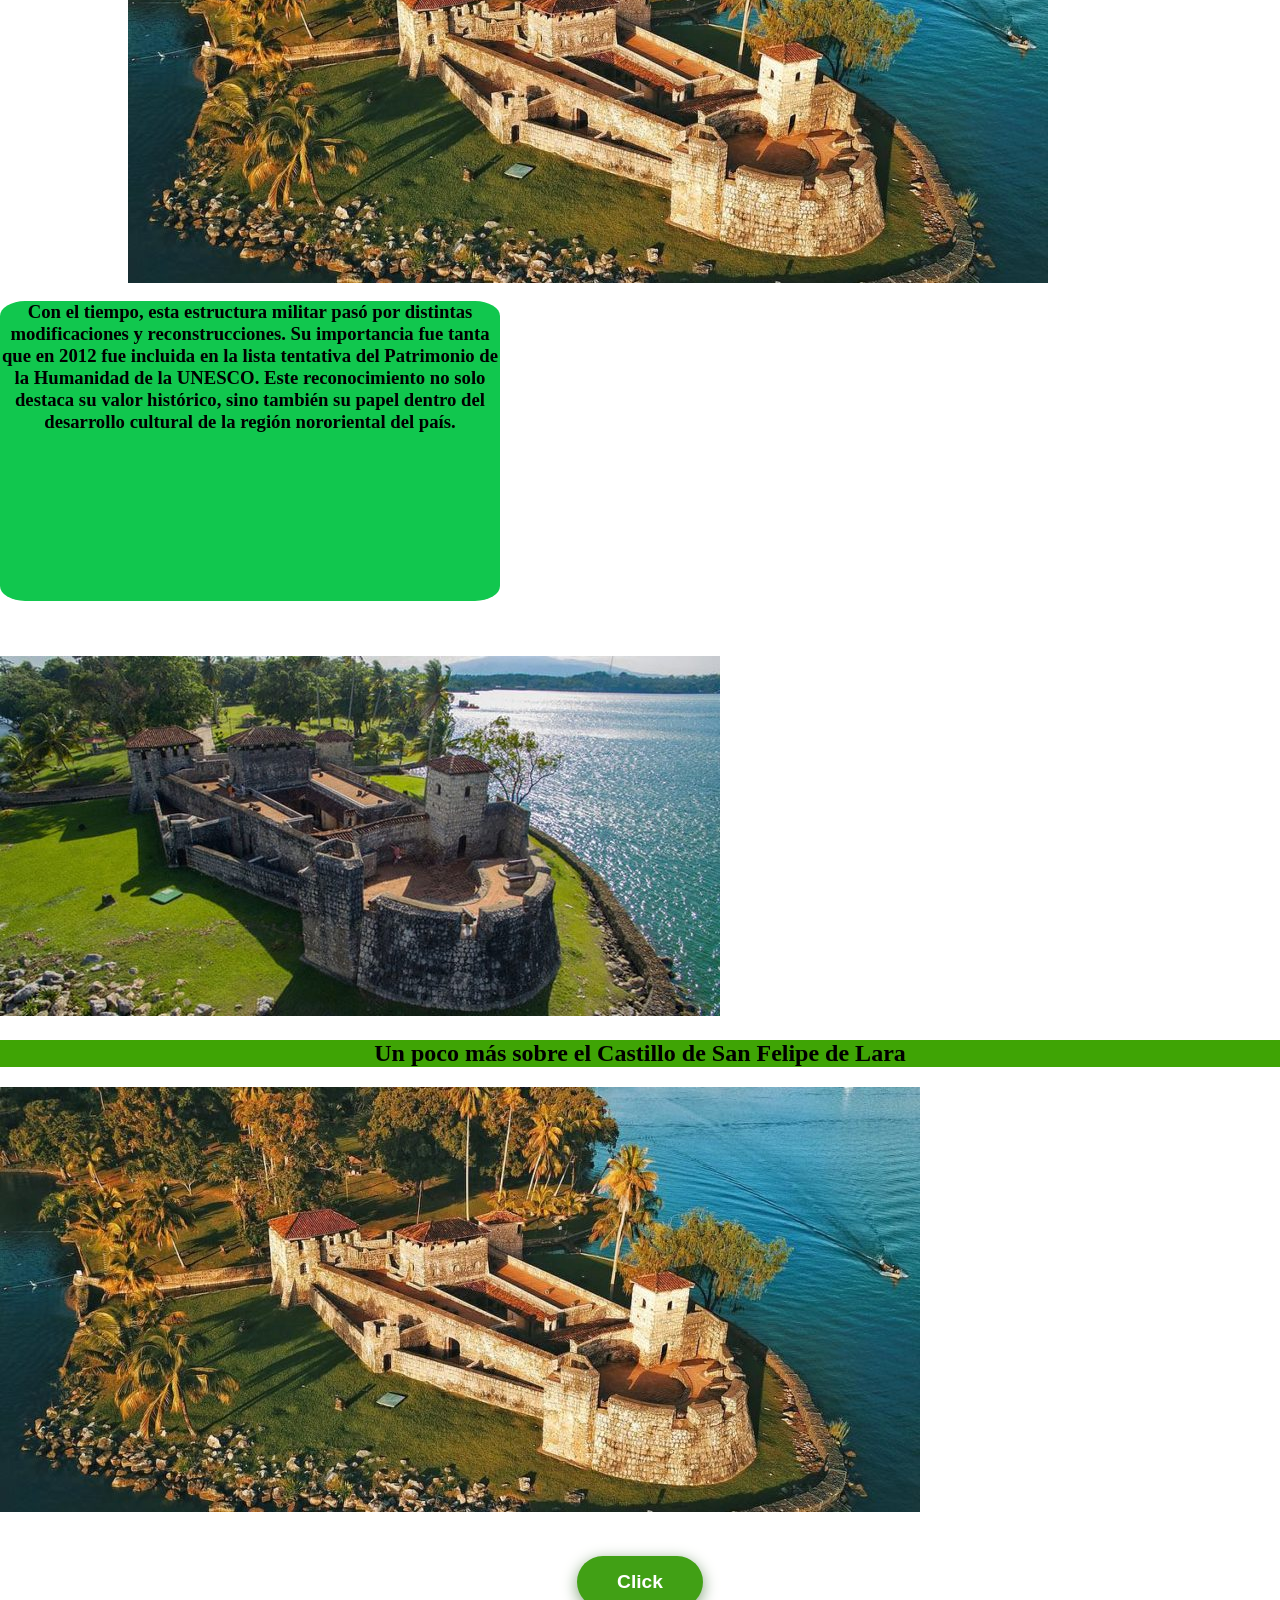
==== commit 0e63edd2: "Modificando algunos errores de la página" ====
--- a/index.html
+++ b/index.html
@@ -20,13 +20,12 @@
     
     <h2>Castillo de San Felipe de Lara en Izabal</h2>
     <br></br>
-<<<<<<< HEAD
+
        
 
       <div class="contenedor-1">
 
-=======
->>>>>>> d4bae28751ed20b5097c817a18fc5b5fb63b3cba
+
     <h3>El Castillo de San Felipe es uno de los destinos turísticos más visitados del departamento de Izabal. 
         Ubicado a orillas de Río Dulce, este sitio combina historia, naturaleza y nuevos espacios recreativos 
         para visitantes. El lugar abre todos los días de 8:00 a.m. a 4:00 p.m. y ofrece recorridos por la 
@@ -34,17 +33,11 @@
         como una opción para familias, viajeros y personas que buscan conocer uno de los íconos turísticos del 
         Caribe guatemalteco.</h3>
 
-<<<<<<< HEAD
 
-    
-    
-=======
->>>>>>> d4bae28751ed20b5097c817a18fc5b5fb63b3cba
     <h3>El origen del Castillo de San Felipe se remonta al siglo XVI. En esa época, los españoles necesitaban 
         proteger las rutas comerciales y las propiedades coloniales que se encontraban en la zona del Caribe 
         guatemalteco. Los ataques de piratas ingleses eran frecuentes, así que decidieron levantar una fortaleza 
         estratégica en la entrada del Lago de Izabal. Su función principal era impedir el paso de embarcaciones
-<<<<<<< HEAD
         enemigas que buscaban robar mercancías o causar daños en los poblados cercanos.</h3> </div>
     
            
@@ -52,13 +45,12 @@
     </div>
 
 
-=======
-        enemigas que buscaban robar mercancías o causar daños en los poblados cercanos.</h3>
->>>>>>> d4bae28751ed20b5097c817a18fc5b5fb63b3cba
+
+
          <br></br>
          <img src="Castillo-de-San-Felipe.jpeg" alt="Castillo">
          <br></br>
-<<<<<<< HEAD
+
 
          <div class="repeat">
 
@@ -70,15 +62,15 @@
 
          
          <br></br>
-         <img src="Castillo.jpeg" alt="castillo"> </div>
-=======
+         <img src="C.jpeg" alt="castillo"> </div>
+
         <h3>Con el tiempo, esta estructura militar pasó por distintas modificaciones y reconstrucciones. 
         Su importancia fue tanta que en 2012 fue incluida en la lista tentativa del Patrimonio de la
          Humanidad de la UNESCO. Este reconocimiento no solo destaca su valor histórico, sino también
          su papel dentro del desarrollo cultural de la región nororiental del país.</h3>
          <br></br>
          <img src="Fondo.jpeg" alt="Lugar">
->>>>>>> d4bae28751ed20b5097c817a18fc5b5fb63b3cba
+
 
     <h2>Un poco más sobre el Castillo de San Felipe de Lara</h2>
         <img src="C.jpeg" alt="Castillo">
--- a/estilo.css
+++ b/estilo.css
@@ -66,7 +66,7 @@
 
 }
 
-<<<<<<< HEAD
+
 .contenedor-1{
     display: flex;
     justify-content: center;
@@ -95,7 +95,7 @@
     justify-content: center;
     border-radius: 25%; 
 }
-=======
+
 .contenedor-boton {
     display: flex;
     justify-content: center;
@@ -120,4 +120,3 @@
     background-color: rgb(108, 192, 82);
  }
 
->>>>>>> d4bae28751ed20b5097c817a18fc5b5fb63b3cba
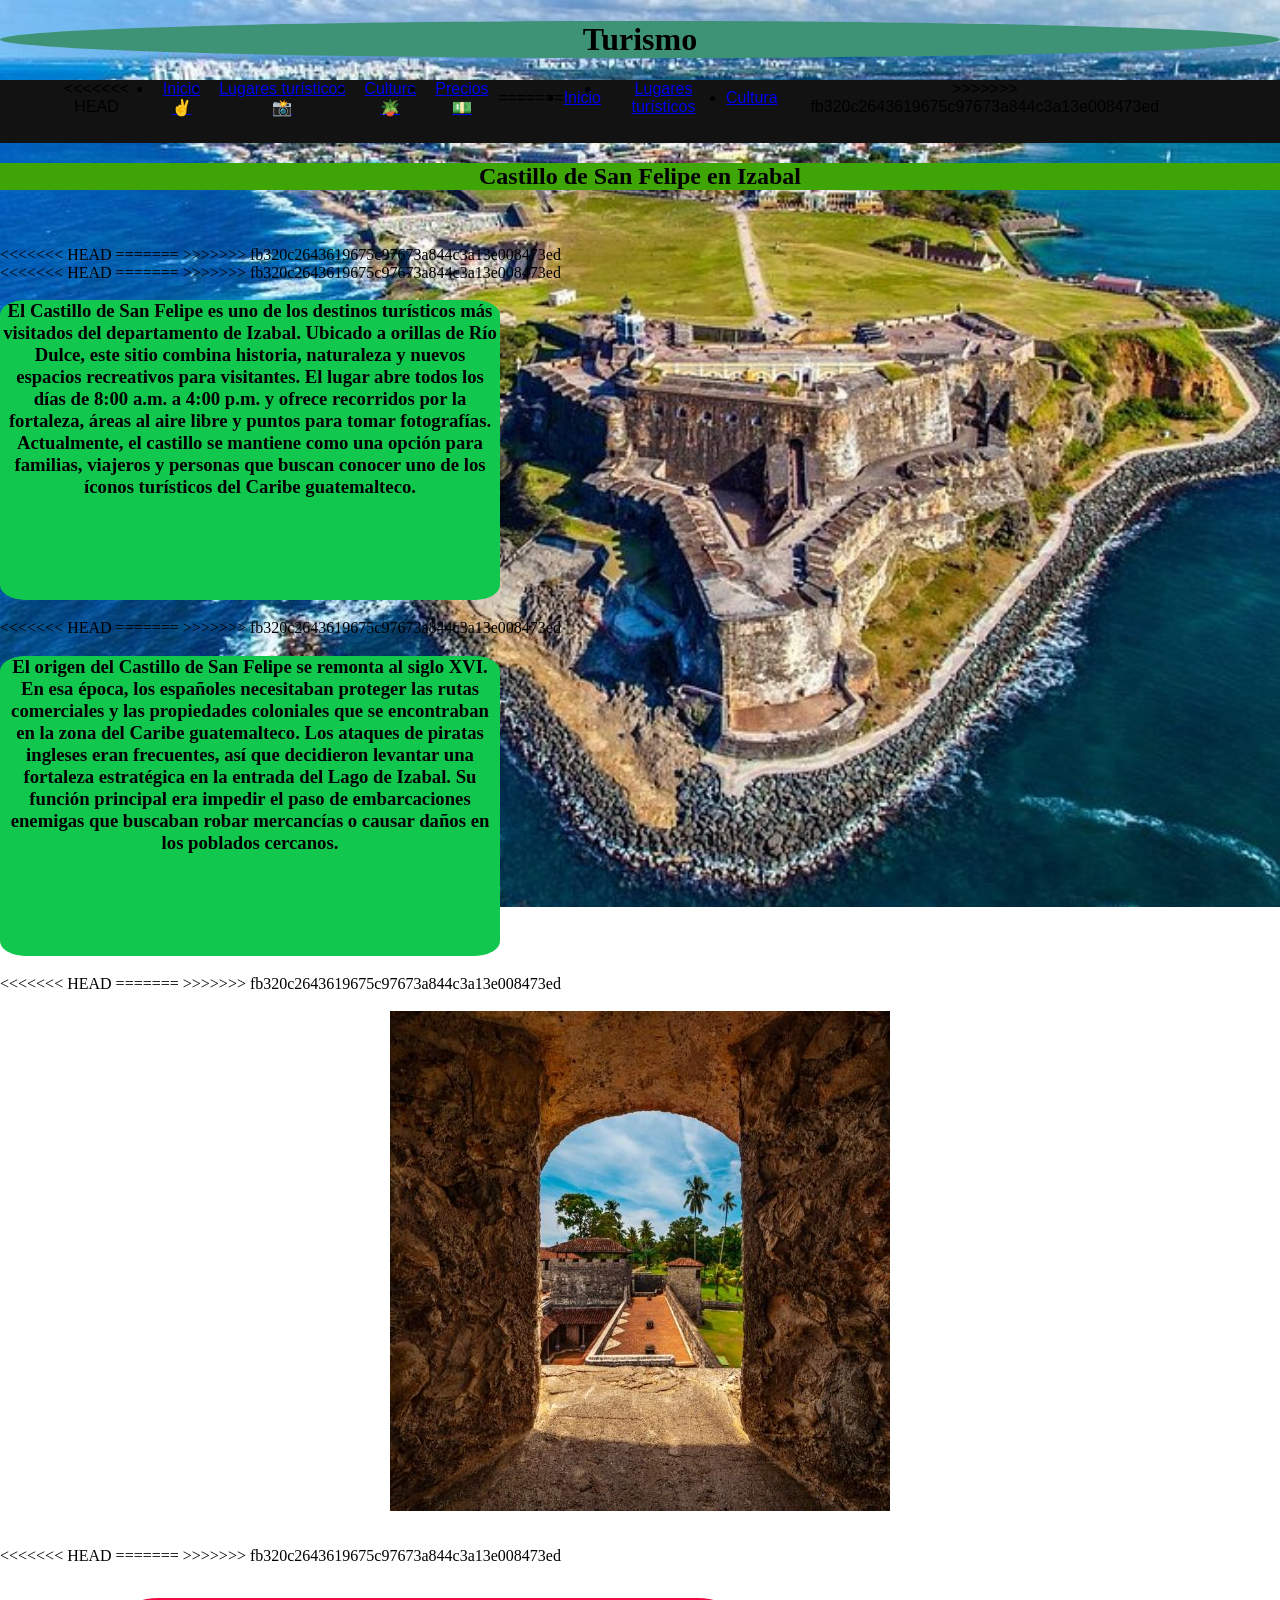
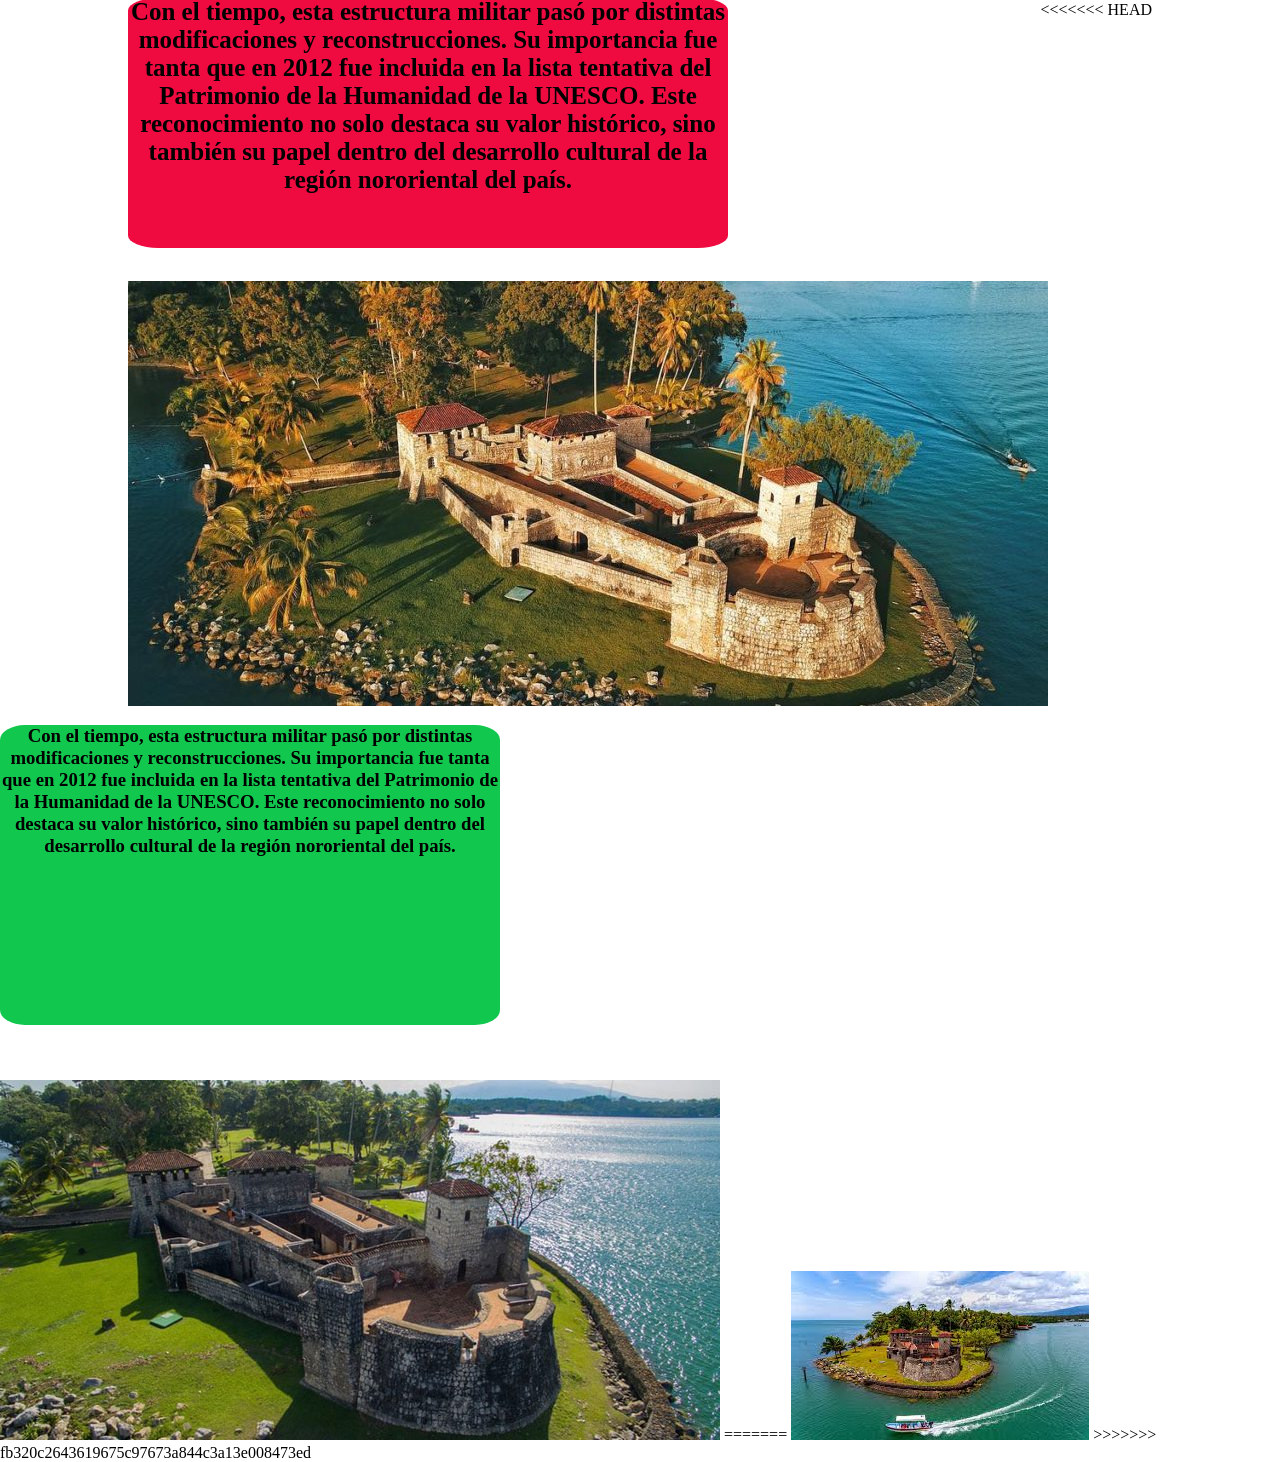
==== commit a9a6ff6f: "resolvieron los conflictos que se tiene en los archivos" ====
--- a/index.html
+++ b/index.html
@@ -8,24 +8,39 @@
 </head>
 <body>
     <h1>Turismo</h1>
-    
+
+    <nav>
         <nav class="barra-nav">
         <ul>
+<<<<<<< HEAD
         <li><a href="index.html">Inicio✌️</a></li>
         <li><a href="Lugares.html">Lugares turísticos📸</a></li>
         <li><a href="cultura.html">Cultura🪴</a></li> 
          <li><a href="Precios.html">Precios💵</a></li> 
+=======
+        <li><a href="index.html">Inicio</a></li>
+        <li><a href="Lugares.html">Lugares turísticos</a></li>
+        <li><a href="cultura.html">Cultura</a></li> 
+>>>>>>> fb320c2643619675c97673a844c3a13e008473ed
         </ul>
     </nav>
     
-    <h2>Castillo de San Felipe de Lara en Izabal</h2>
+    <h2>Castillo de San Felipe en Izabal</h2>
+
+
     <br></br>
+<<<<<<< HEAD
 
+=======
+>>>>>>> fb320c2643619675c97673a844c3a13e008473ed
        
 
       <div class="contenedor-1">
 
+<<<<<<< HEAD
 
+=======
+>>>>>>> fb320c2643619675c97673a844c3a13e008473ed
     <h3>El Castillo de San Felipe es uno de los destinos turísticos más visitados del departamento de Izabal. 
         Ubicado a orillas de Río Dulce, este sitio combina historia, naturaleza y nuevos espacios recreativos 
         para visitantes. El lugar abre todos los días de 8:00 a.m. a 4:00 p.m. y ofrece recorridos por la 
@@ -34,6 +49,11 @@
         Caribe guatemalteco.</h3>
 
 
+<<<<<<< HEAD
+=======
+    
+    
+>>>>>>> fb320c2643619675c97673a844c3a13e008473ed
     <h3>El origen del Castillo de San Felipe se remonta al siglo XVI. En esa época, los españoles necesitaban 
         proteger las rutas comerciales y las propiedades coloniales que se encontraban en la zona del Caribe 
         guatemalteco. Los ataques de piratas ingleses eran frecuentes, así que decidieron levantar una fortaleza 
@@ -45,12 +65,30 @@
     </div>
 
 
+<<<<<<< HEAD
 
 
-         <br></br>
-         <img src="Castillo-de-San-Felipe.jpeg" alt="Castillo">
+=======
+>>>>>>> fb320c2643619675c97673a844c3a13e008473ed
          <br></br>
 
+         
+           <div class="filip">
+            
+            <img src="Castillo-de-San-Felipe.jpeg" alt="Castillo"> 
+        
+        </div>
+
+          
+         
+        
+
+         
+         <br></br>
+<<<<<<< HEAD
+
+=======
+>>>>>>> fb320c2643619675c97673a844c3a13e008473ed
 
          <div class="repeat">
 
@@ -62,6 +100,7 @@
 
          
          <br></br>
+<<<<<<< HEAD
          <img src="C.jpeg" alt="castillo"> </div>
 
         <h3>Con el tiempo, esta estructura militar pasó por distintas modificaciones y reconstrucciones. 
@@ -71,17 +110,11 @@
          <br></br>
          <img src="Fondo.jpeg" alt="Lugar">
 
+=======
+         <img src="Castillo.jpeg" alt="castillo"> </div>
+>>>>>>> fb320c2643619675c97673a844c3a13e008473ed
 
-    <h2>Un poco más sobre el Castillo de San Felipe de Lara</h2>
-        <img src="C.jpeg" alt="Castillo">
-        <br>
 
-        <!-- boton -->
-      <div class="contenedor-boton">
-        <a href="https://share.google/L8lmD1VHxZfL7Hpo6" target="_blank" class="btn-Click">Click</a>
-      </div>
-
-        
         
         
     </h3>
--- a/estilo.css
+++ b/estilo.css
@@ -66,7 +66,10 @@
 
 }
 
+<<<<<<< HEAD
 
+=======
+>>>>>>> fb320c2643619675c97673a844c3a13e008473ed
 .contenedor-1{
     display: flex;
     justify-content: center;
@@ -94,6 +97,7 @@
     display: flex;
     justify-content: center;
     border-radius: 25%; 
+<<<<<<< HEAD
 }
 
 .contenedor-boton {
@@ -120,3 +124,6 @@
     background-color: rgb(108, 192, 82);
  }
 
+=======
+}
+>>>>>>> fb320c2643619675c97673a844c3a13e008473ed
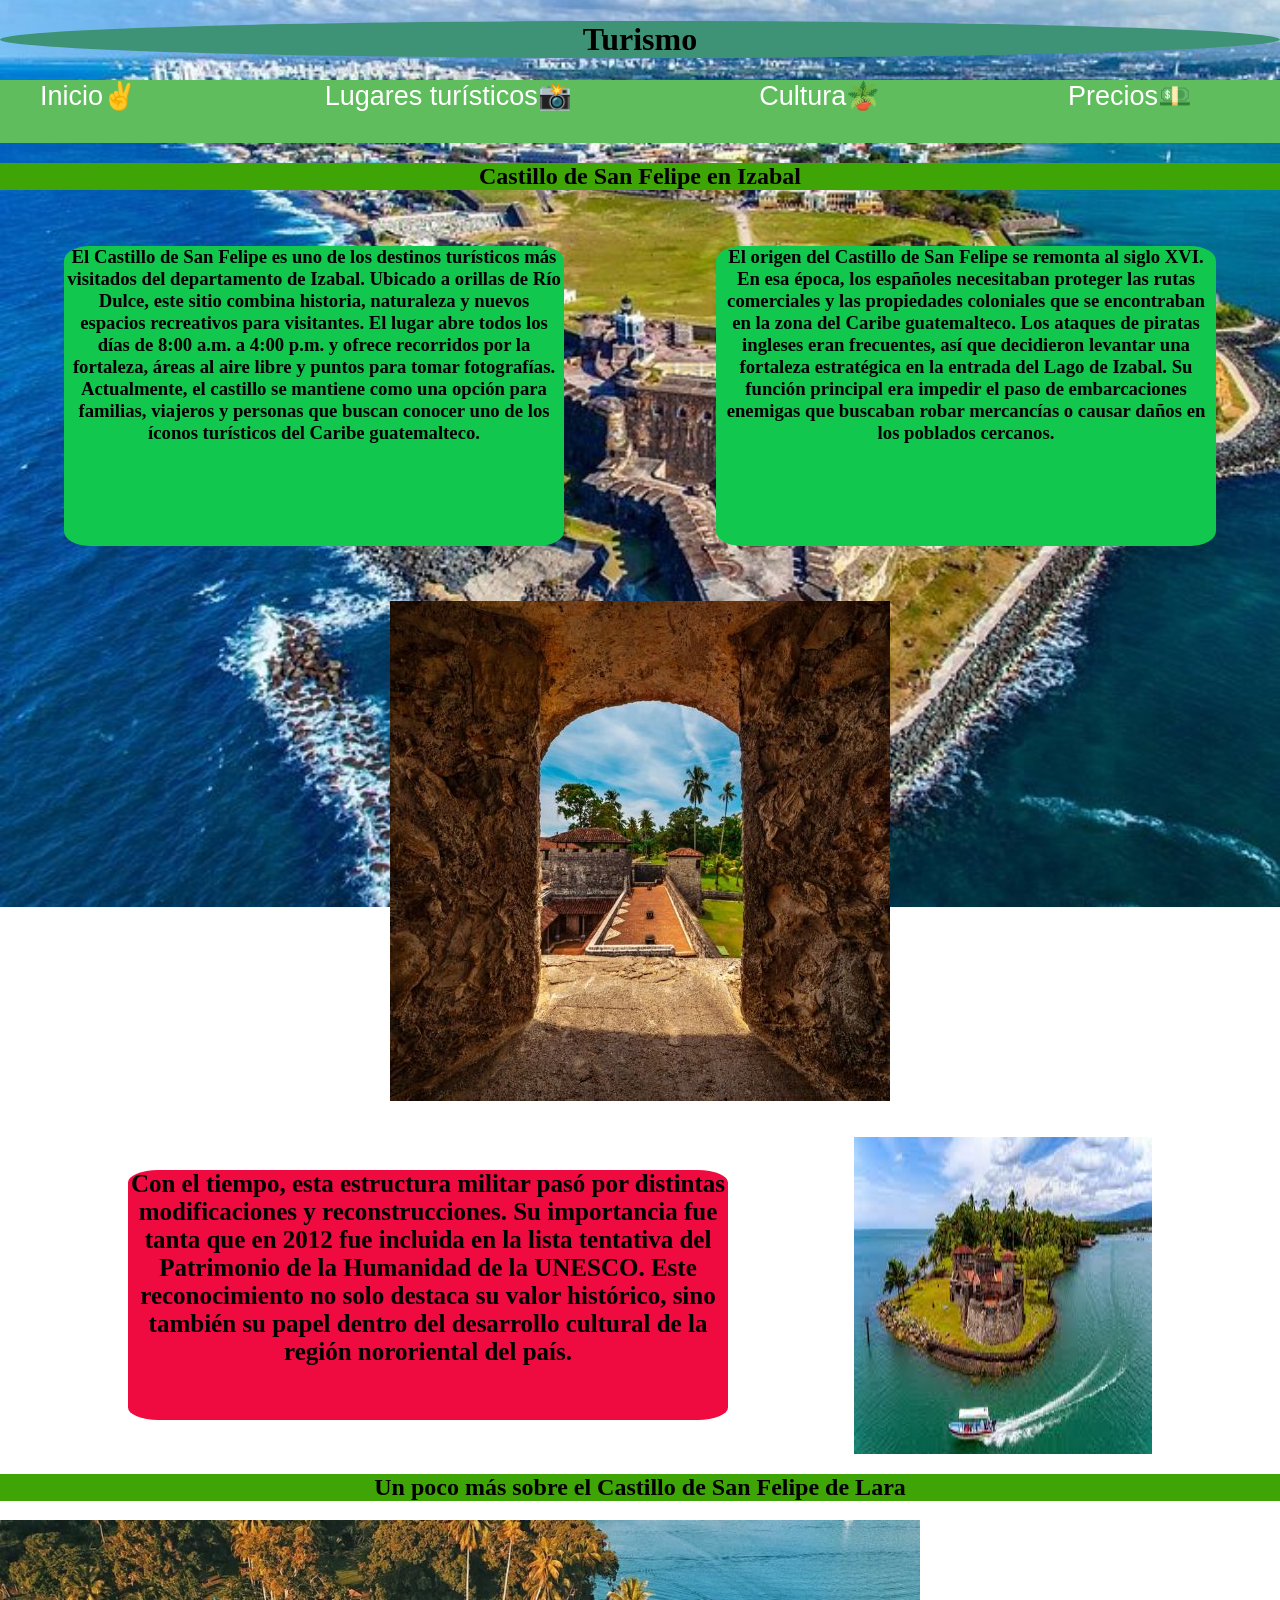
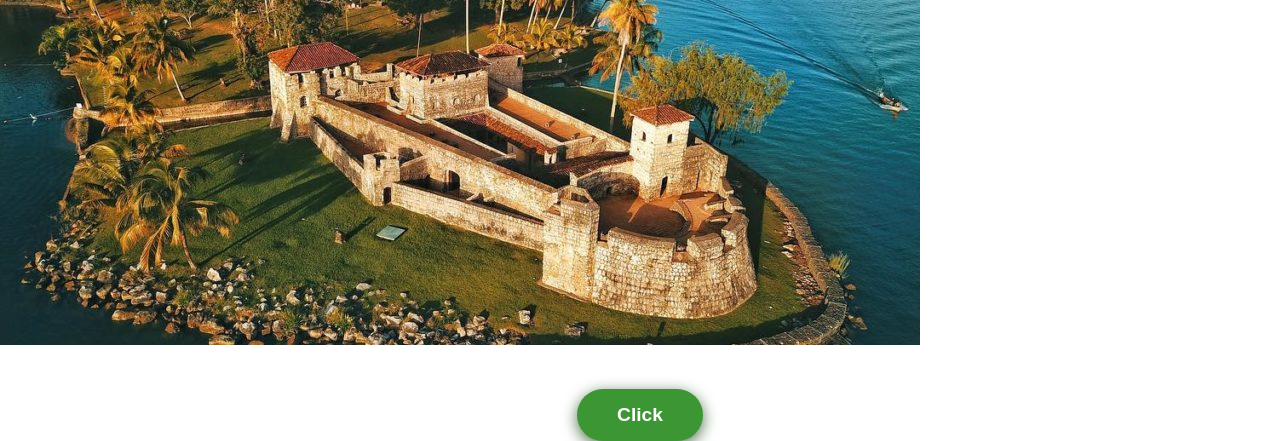
==== commit 86e683c4: "Termine la página de Cultura y Precios" ====
--- a/index.html
+++ b/index.html
@@ -7,40 +7,22 @@
     <link rel="stylesheet" href="estilo.css">
 </head>
 <body>
-    <h1>Turismo</h1>
-
-    <nav>
+   <h1>Turismo</h1>
+    
         <nav class="barra-nav">
         <ul>
-<<<<<<< HEAD
         <li><a href="index.html">Inicio✌️</a></li>
         <li><a href="Lugares.html">Lugares turísticos📸</a></li>
         <li><a href="cultura.html">Cultura🪴</a></li> 
          <li><a href="Precios.html">Precios💵</a></li> 
-=======
-        <li><a href="index.html">Inicio</a></li>
-        <li><a href="Lugares.html">Lugares turísticos</a></li>
-        <li><a href="cultura.html">Cultura</a></li> 
->>>>>>> fb320c2643619675c97673a844c3a13e008473ed
         </ul>
     </nav>
-    
+
     <h2>Castillo de San Felipe en Izabal</h2>
-
-
-    <br></br>
-<<<<<<< HEAD
-
-=======
->>>>>>> fb320c2643619675c97673a844c3a13e008473ed
+    <br>
        
-
       <div class="contenedor-1">
 
-<<<<<<< HEAD
-
-=======
->>>>>>> fb320c2643619675c97673a844c3a13e008473ed
     <h3>El Castillo de San Felipe es uno de los destinos turísticos más visitados del departamento de Izabal. 
         Ubicado a orillas de Río Dulce, este sitio combina historia, naturaleza y nuevos espacios recreativos 
         para visitantes. El lugar abre todos los días de 8:00 a.m. a 4:00 p.m. y ofrece recorridos por la 
@@ -48,47 +30,22 @@
         como una opción para familias, viajeros y personas que buscan conocer uno de los íconos turísticos del 
         Caribe guatemalteco.</h3>
 
-
-<<<<<<< HEAD
-=======
-    
-    
->>>>>>> fb320c2643619675c97673a844c3a13e008473ed
     <h3>El origen del Castillo de San Felipe se remonta al siglo XVI. En esa época, los españoles necesitaban 
         proteger las rutas comerciales y las propiedades coloniales que se encontraban en la zona del Caribe 
         guatemalteco. Los ataques de piratas ingleses eran frecuentes, así que decidieron levantar una fortaleza 
         estratégica en la entrada del Lago de Izabal. Su función principal era impedir el paso de embarcaciones
         enemigas que buscaban robar mercancías o causar daños en los poblados cercanos.</h3> </div>
     
-           
-    
     </div>
 
-
-<<<<<<< HEAD
-
-
-=======
->>>>>>> fb320c2643619675c97673a844c3a13e008473ed
          <br></br>
 
-         
            <div class="filip">
-            
             <img src="Castillo-de-San-Felipe.jpeg" alt="Castillo"> 
         
         </div>
 
-          
-         
-        
-
-         
          <br></br>
-<<<<<<< HEAD
-
-=======
->>>>>>> fb320c2643619675c97673a844c3a13e008473ed
 
          <div class="repeat">
 
@@ -100,24 +57,21 @@
 
          
          <br></br>
-<<<<<<< HEAD
-         <img src="C.jpeg" alt="castillo"> </div>
+         <img src="Castillo.jpeg" alt="castillo"> </div>
 
-        <h3>Con el tiempo, esta estructura militar pasó por distintas modificaciones y reconstrucciones. 
-        Su importancia fue tanta que en 2012 fue incluida en la lista tentativa del Patrimonio de la
-         Humanidad de la UNESCO. Este reconocimiento no solo destaca su valor histórico, sino también
-         su papel dentro del desarrollo cultural de la región nororiental del país.</h3>
-         <br></br>
-         <img src="Fondo.jpeg" alt="Lugar">
-
-=======
-         <img src="Castillo.jpeg" alt="castillo"> </div>
->>>>>>> fb320c2643619675c97673a844c3a13e008473ed
+    </h3>
+    
+    <h2>Un poco más sobre el Castillo de San Felipe de Lara</h2>
+    
+       <div id="imagen">
+      <img src="C.jpeg" alt="">
+      </div>
 
 
-        
-        
-    </h3>
+    <!-- boton -->
+      <div class="contenedor-boton">
+        <a href="https://share.google/L8lmD1VHxZfL7Hpo6" target="_blank" class="btn-Click">Click</a>
+      </div>
 
     
 </body>
--- a/estilo.css
+++ b/estilo.css
@@ -1,11 +1,51 @@
+h1{
+    background-color: rgb(62, 147, 119);
+    border-radius: 100%;
+    text-align: center;
+}
+
+h2{
+    text-align: center;
+    background-color: rgb(63, 164, 5);
+    
+
+}
+
+h3{
+    border-radius: 5%;
+    width: 800%px;
+    height: 100px;
+    background-color: rgb(7, 49, 123);
+    text-align: center;
+    align-items: center;
+    justify-content: center;
+    display: block;
+    
+   
+   
+}
+
+h4{
+     border-radius: 5%;
+    width: 800%px;
+    height: 100px;
+    background-color: rgb(239, 10, 64);
+    text-align: center;
+    align-items: center;
+    justify-content: center;
+    display: block;
+    font-size: 25px;
+
+}
+
 body{
     background-image: url("caption.jpg");
-    background-size: cover;       
-    background-repeat: no-repeat;  
-    background-position: center;  
-    background-attachment: fixed;  
-    height: 100vh;                 
-    margin: 0;
+    background-size: cover;        
+    background-repeat: no-repeat; 
+    background-position: center;   
+    background-attachment: fixed; 
+    height: 100vh;                
+    margin: 0;                    
 }
 
 
@@ -16,20 +56,6 @@
     text-align: center;
 }
 
-.barra-nav{
-    background-color: rgb(18, 18, 18);
-    text-align: center;
-    font-family: Impact, Haettenschweiler, 'Arial Narrow Bold', sans-serif;
-    height: 7vh;
-    align-items: center;
-
-}
-ul{
-    display: flex;
-    width: 90%;
-    justify-content: space-between;
-    align-items: center;
-}
 
 h2{
     text-align: center;
@@ -48,9 +74,6 @@
     justify-content: center;
     border-top: 50%;
    
-    
-   
-   
 }
 
 h4{
@@ -66,10 +89,37 @@
 
 }
 
-<<<<<<< HEAD
+.barra-nav{
+    background-color: rgb(96, 189, 93);
+    text-align: center;
+    font-family: Impact, Haettenschweiler, 'Arial Narrow Bold', sans-serif;
+    height: 7vh;
+    align-items: center;
+}
 
-=======
->>>>>>> fb320c2643619675c97673a844c3a13e008473ed
+ul{
+    display: flex;
+    width: 90%;
+    justify-content: space-between;
+    align-items: center;
+}
+
+li{
+    font-size: 27px;
+    list-style: none;
+}
+
+ul li a{
+    color: white;
+    text-decoration: none;
+}
+
+li a:hover{
+    background-color: rgb(23, 148, 23);
+    padding: 5px;
+    border-radius: 20%;
+}
+
 .contenedor-1{
     display: flex;
     justify-content: center;
@@ -97,7 +147,6 @@
     display: flex;
     justify-content: center;
     border-radius: 25%; 
-<<<<<<< HEAD
 }
 
 .contenedor-boton {
@@ -107,9 +156,10 @@
     margin-bottom: 60px;
  }
 
+
  .btn-Click{
     height: 42%;
-    background-color: rgb(65, 160, 21);
+    background-color: rgb(60, 150, 51);
     color: white;
     padding: 15px 40px;
     font-size: 1.2rem;
@@ -117,13 +167,9 @@
     font-weight: bold;
     text-decoration: none;
     border-radius: 50px;
-    box-shadow: 0 4px 15px rgb(130, 161, 120);
+    box-shadow: 0 4px 15px rgb(76, 112, 72);
  }
 
-.btn-Click::after{
-    background-color: rgb(108, 192, 82);
+ .btn-Click::after{
+    background-color: rgb(5, 12, 44);
  }
-
-=======
-}
->>>>>>> fb320c2643619675c97673a844c3a13e008473ed
